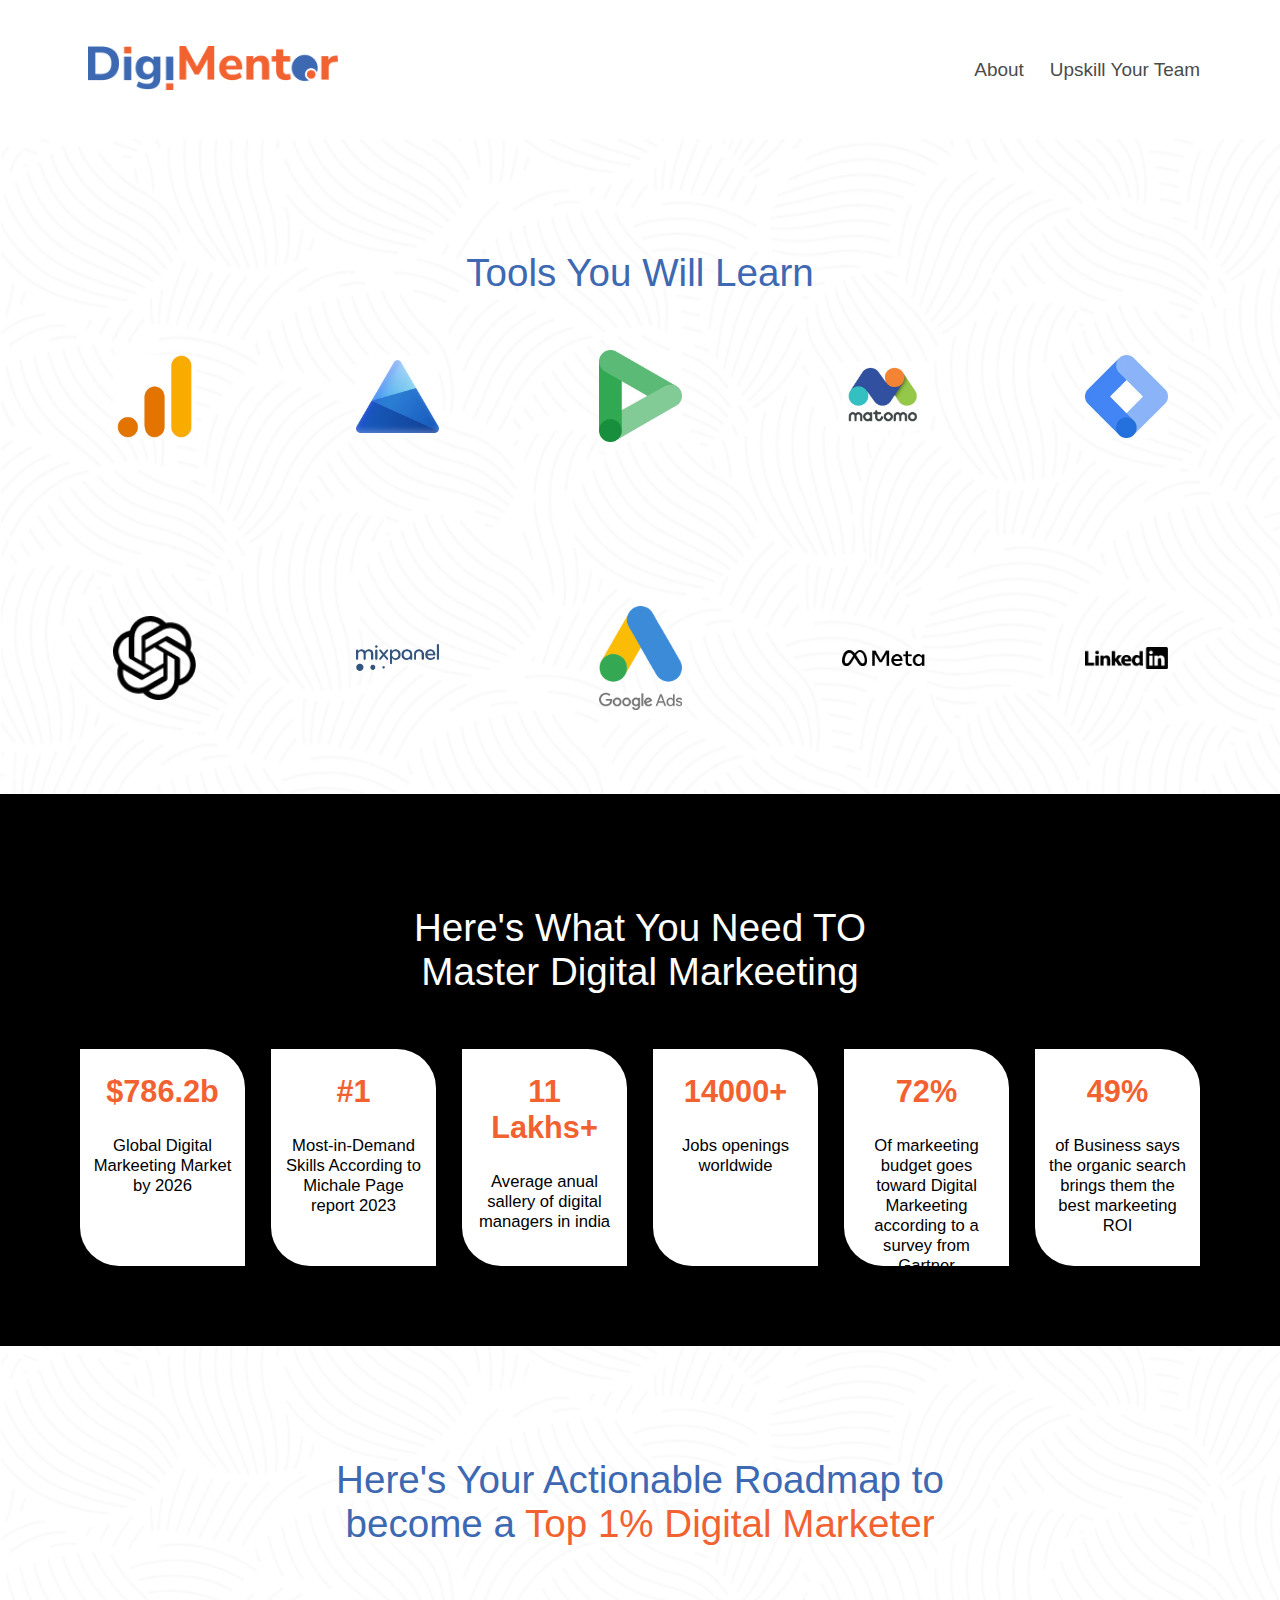
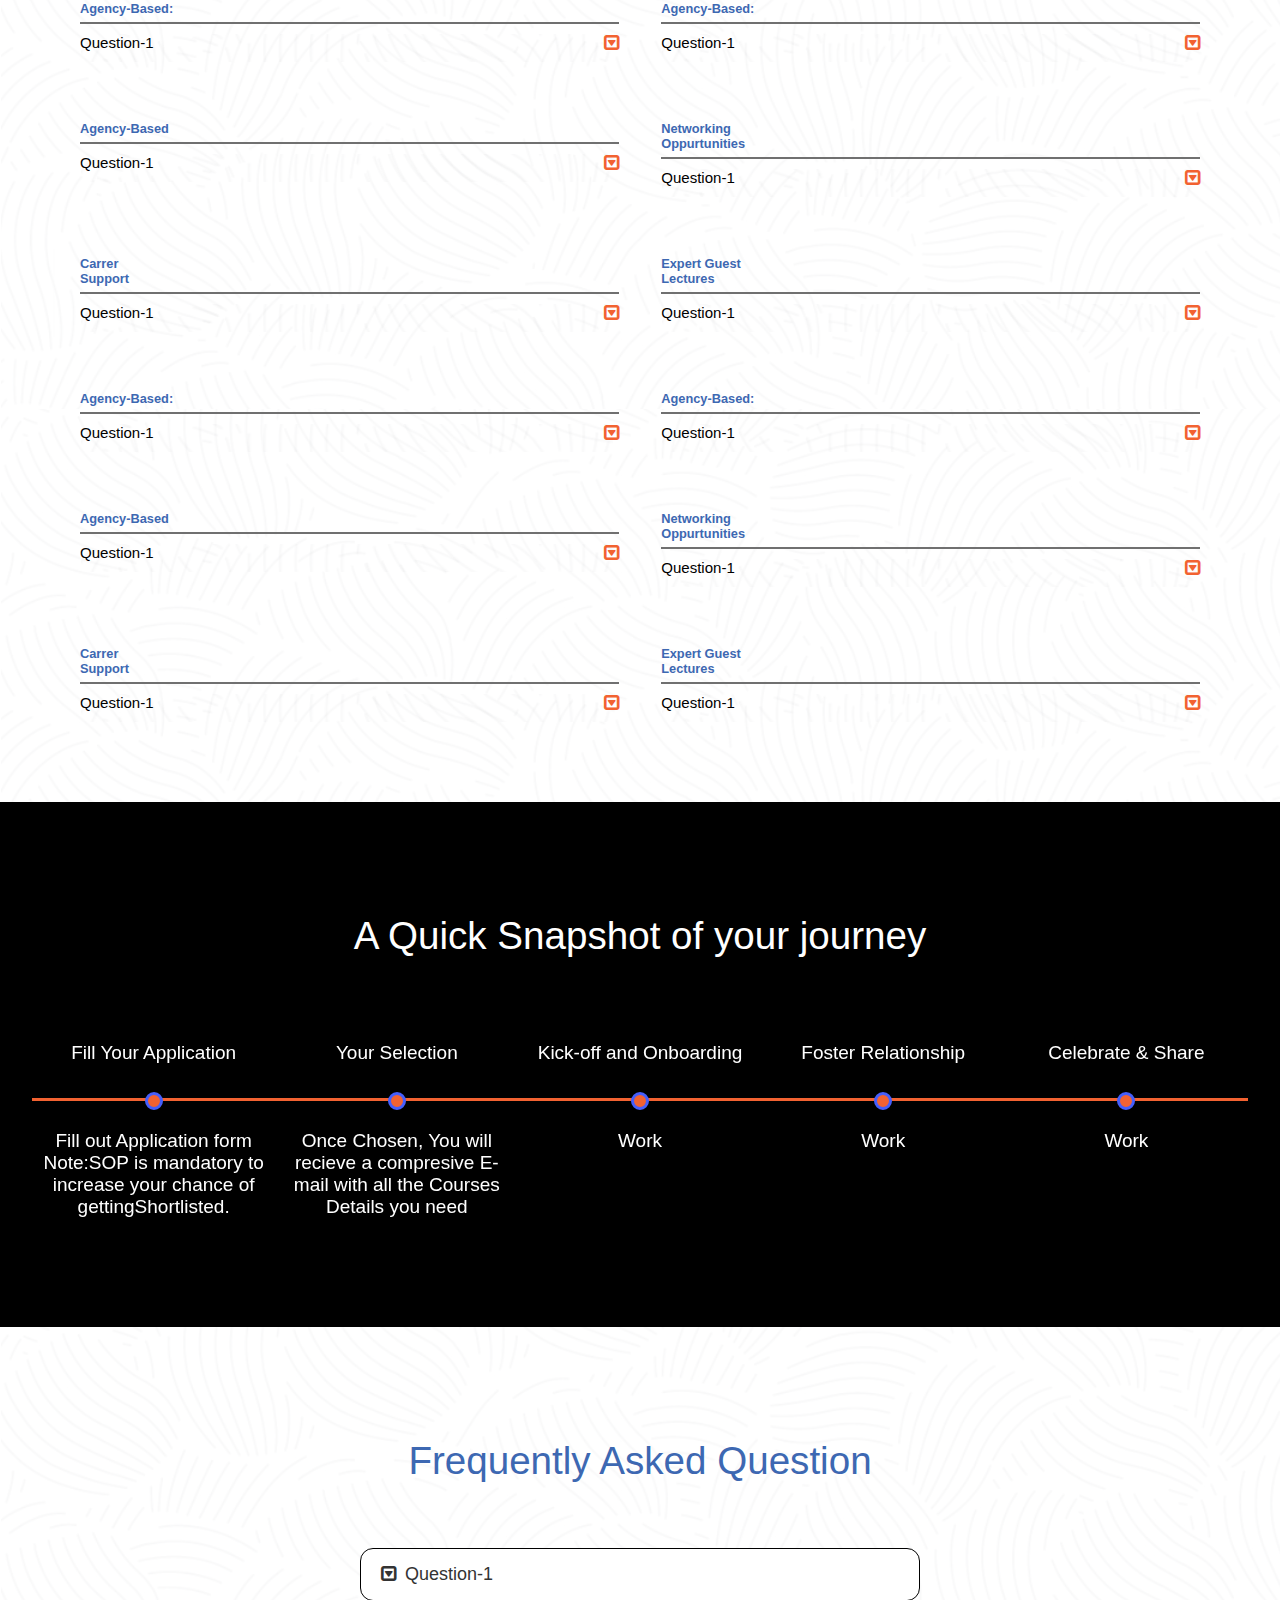
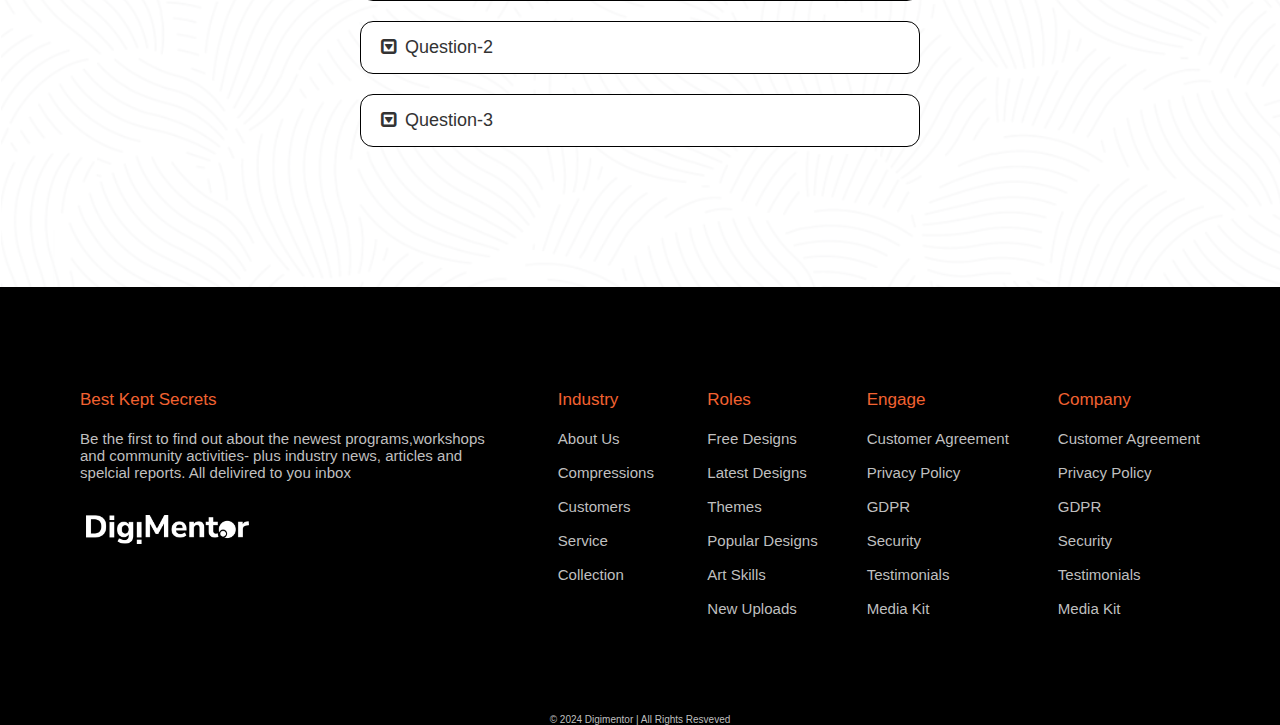
==== pages/digimentorlp2.html @ 3e7ce827 "digimentor lp1 & 2" ====
<!DOCTYPE html>
<html lang="en">

<head>
    <meta charset="UTF-8">
    <meta name="viewport" content="width=device-width, initial-scale=1.0">
    <title>Document</title>
    <link rel="stylesheet" href="digimentorlp2.css">
    <link rel="preconnect" href="https://fonts.googleapis.com">
    <link rel="preconnect" href="https://fonts.gstatic.com" crossorigin>
    <link
        href="https://fonts.googleapis.com/css2?family=Nunito+Sans:ital,opsz,wght@0,6..12,200..1000;1,6..12,200..1000&display=swap"
        rel="stylesheet">
    <link rel="stylesheet" href="https://cdnjs.cloudflare.com/ajax/libs/font-awesome/4.7.0/css/font-awesome.min.css">
    <link rel="stylesheet" href="/hp.css">
    <link rel="stylesheet" href="https://cdn.jsdelivr.net/npm/swiper@11/swiper-bundle.min.css" />
</head>

<body>
    <script src="/custom_element.js"></script>

    <custom-header></custom-header>

    <!-- tools you will learn -->
    <div class="learn_lp2 page-width">
        <h2>Tools You Will Learn</h2>
        <div class="learn_img_brand">
            <div class="learn_logo">
                <img src="/Assets/WhatsApp Image 2024-05-08 at 3.55.09 PM(1).jpeg" alt="">
            </div>
            <div class="learn_logo">
                <img src="/Assets/WhatsApp Image 2024-05-08 at 3.55.09 PM(2).jpeg" alt="">
            </div>
            <div class="learn_logo">
                <img src="/Assets/WhatsApp Image 2024-05-08 at 3.55.09 PM.jpeg" alt="">
            </div>
            <div class="learn_logo">
                <img src="/Assets/WhatsApp Image 2024-05-08 at 3.55.09 PM(3).jpeg" alt="">
            </div>
            <div class="learn_logo">
                <img src="/Assets/WhatsApp Image 2024-05-08 at 3.55.09 PM(4).jpeg" alt="">
            </div>
            <div class="learn_logo">
                <img src="/Assets/1(1).png" alt="">
            </div>
            <div class="learn_logo">
                <img src="/Assets/2(1).png" alt="">
            </div>
            <div class="learn_logo">
                <img src="/Assets/3(1).png" alt="">
            </div>
            <div class="learn_logo">
                <img src="/Assets/4(1).png" alt="">
            </div>
            <div class="learn_logo">
                <img src="/Assets/5(1).png" alt="">
            </div>
        </div>
    </div>

    <!-- Master Digital Marketing -->
    <div class="mdm page-width">
        <h2 class="mdmhead">Here's What You Need TO <br> Master Digital Markeeting</h2>
        <div class="mdd_cards">
            <div class="mdm_card">
                <h2>$786.2b</h2>
                <p>Global Digital Markeeting Market by 2026</p>
            </div>
            <div class="mdm_card">
                <h2>#1</h2>
                <p>Most-in-Demand Skills According to Michale Page report 2023</p>
            </div>
            <div class="mdm_card">
                <h2>11 Lakhs+</h2>
                <p>Average anual sallery of digital managers in india</p>
            </div>
            <div class="mdm_card">
                <h2>14000+</h2>
                <p>Jobs openings worldwide</p>
            </div>
            <div class="mdm_card">
                <h2>72%</h2>
                <p>Of markeeting budget goes toward Digital Markeeting according to a survey from Gartner</p>
            </div>
            <div class="mdm_card">
                <h2>49%</h2>
                <p>of Business says the organic search brings them the best markeeting ROI</p>
            </div>
        </div>
    </div>

    <!-- roadmap -->
    <div class="whydigimentor lp2-roadmap page-width">
        <div class="lp_roadmap_head">
            <h2>Here's Your Actionable Roadmap to <br>become a<span> Top 1% Digital Marketer</span></h2>
        </div>

        <div class="card_why-btn">
            <div class="lp2digimentor_card">

                <div class="card_text">
                    <h2>Agency-Based: </h2>
                    <span class="sec_divide"></span>
                    <div class="lp2-roadmap">
                        <button class="accordion">Question-1</button>
                        <div class="accordion-content">
                            <p>
                                Whether you need a wordpress website, a shopify site, or a custom fullstack application,
                                we got you!
                                No matter what kind of website or application you need, it will be made with clean and
                                maintable
                                code that follows modern development standards. We also have top notch designers that
                                can make
                                unique designs that will make your website look different and unique. Not to mention
                                that we also
                                provide 24/7 website maintenance so that you get all the support you need.
                            </p>
                        </div>
                    </div>
                </div>

                <div class="card_text">
                    <h2>Agency-Based: </h2>
                    <span class="sec_divide"></span>
                    <div class="lp2-roadmap">
                        <button class="accordion">Question-1</button>
                        <div class="accordion-content">
                            <p>
                                Whether you need a wordpress website, a shopify site, or a custom fullstack application,
                                we got you!
                                No matter what kind of website or application you need, it will be made with clean and
                                maintable
                                code that follows modern development standards. We also have top notch designers that
                                can make
                                unique designs that will make your website look different and unique. Not to mention
                                that we also
                                provide 24/7 website maintenance so that you get all the support you need.
                            </p>
                        </div>
                    </div>
                </div>

                <div class="card_text">
                    <h2>Agency-Based </h2>
                    <span class="sec_divide"></span>
                    <div class="lp2-roadmap">
                        <button class="accordion">Question-1</button>
                        <div class="accordion-content">
                            <p>
                                Whether you need a wordpress website, a shopify site, or a custom fullstack application,
                                we got you!
                                No matter what kind of website or application you need, it will be made with clean and
                                maintable
                                code that follows modern development standards. We also have top notch designers that
                                can make
                                unique designs that will make your website look different and unique. Not to mention
                                that we also
                                provide 24/7 website maintenance so that you get all the support you need.
                            </p>
                        </div>
                    </div>
                </div>

                <div class="card_text">
                    <h2><span>Networking <br> Oppurtunities</span></h2>
                    <span class="sec_divide"></span>
                    <div class="lp2-roadmap">
                        <button class="accordion">Question-1</button>
                        <div class="accordion-content">
                            <p>
                                Whether you need a wordpress website, a shopify site, or a custom fullstack application,
                                we got you!
                                No matter what kind of website or application you need, it will be made with clean and
                                maintable
                                code that follows modern development standards. We also have top notch designers that
                                can make
                                unique designs that will make your website look different and unique. Not to mention
                                that we also
                                provide 24/7 website maintenance so that you get all the support you need.
                            </p>
                        </div>
                    </div>
                </div>

                <div class="card_text">
                    <h2><span>Carrer <br> Support</span></h2>
                    <span class="sec_divide"></span>
                    <div class="lp2-roadmap">
                        <button class="accordion">Question-1</button>
                        <div class="accordion-content">
                            <p>
                                Whether you need a wordpress website, a shopify site, or a custom fullstack application,
                                we got you!
                                No matter what kind of website or application you need, it will be made with clean and
                                maintable
                                code that follows modern development standards. We also have top notch designers that
                                can make
                                unique designs that will make your website look different and unique. Not to mention
                                that we also
                                provide 24/7 website maintenance so that you get all the support you need.
                            </p>
                        </div>
                    </div>
                </div>

                <div class="card_text">
                    <h2><span>Expert Guest <br> Lectures</span></h2>
                    <span class="sec_divide"></span>
                    <div class="lp2-roadmap">
                        <button class="accordion">Question-1</button>
                        <div class="accordion-content">
                            <p>
                                Whether you need a wordpress website, a shopify site, or a custom fullstack application,
                                we got you!
                                No matter what kind of website or application you need, it will be made with clean and
                                maintable
                                code that follows modern development standards. We also have top notch designers that
                                can make
                                unique designs that will make your website look different and unique. Not to mention
                                that we also
                                provide 24/7 website maintenance so that you get all the support you need.
                            </p>
                        </div>
                    </div>
                </div>

                <div class="card_text">
                    <h2>Agency-Based: </h2>
                    <span class="sec_divide"></span>
                    <div class="lp2-roadmap">
                        <button class="accordion">Question-1</button>
                        <div class="accordion-content">
                            <p>
                                Whether you need a wordpress website, a shopify site, or a custom fullstack application,
                                we got you!
                                No matter what kind of website or application you need, it will be made with clean and
                                maintable
                                code that follows modern development standards. We also have top notch designers that
                                can make
                                unique designs that will make your website look different and unique. Not to mention
                                that we also
                                provide 24/7 website maintenance so that you get all the support you need.
                            </p>
                        </div>
                    </div>
                </div>

                <div class="card_text">
                    <h2>Agency-Based: </h2>
                    <span class="sec_divide"></span>
                    <div class="lp2-roadmap">
                        <button class="accordion">Question-1</button>
                        <div class="accordion-content">
                            <p>
                                Whether you need a wordpress website, a shopify site, or a custom fullstack application,
                                we got you!
                                No matter what kind of website or application you need, it will be made with clean and
                                maintable
                                code that follows modern development standards. We also have top notch designers that
                                can make
                                unique designs that will make your website look different and unique. Not to mention
                                that we also
                                provide 24/7 website maintenance so that you get all the support you need.
                            </p>
                        </div>
                    </div>
                </div>

                <div class="card_text">
                    <h2>Agency-Based </h2>
                    <span class="sec_divide"></span>
                    <div class="lp2-roadmap">
                        <button class="accordion">Question-1</button>
                        <div class="accordion-content">
                            <p>
                                Whether you need a wordpress website, a shopify site, or a custom fullstack application,
                                we got you!
                                No matter what kind of website or application you need, it will be made with clean and
                                maintable
                                code that follows modern development standards. We also have top notch designers that
                                can make
                                unique designs that will make your website look different and unique. Not to mention
                                that we also
                                provide 24/7 website maintenance so that you get all the support you need.
                            </p>
                        </div>
                    </div>
                </div>

                <div class="card_text">
                    <h2><span>Networking <br> Oppurtunities</span></h2>
                    <span class="sec_divide"></span>
                    <div class="lp2-roadmap">
                        <button class="accordion">Question-1</button>
                        <div class="accordion-content">
                            <p>
                                Whether you need a wordpress website, a shopify site, or a custom fullstack application,
                                we got you!
                                No matter what kind of website or application you need, it will be made with clean and
                                maintable
                                code that follows modern development standards. We also have top notch designers that
                                can make
                                unique designs that will make your website look different and unique. Not to mention
                                that we also
                                provide 24/7 website maintenance so that you get all the support you need.
                            </p>
                        </div>
                    </div>
                </div>

                <div class="card_text">
                    <h2><span>Carrer <br> Support</span></h2>
                    <span class="sec_divide"></span>
                    <div class="lp2-roadmap">
                        <button class="accordion">Question-1</button>
                        <div class="accordion-content">
                            <p>
                                Whether you need a wordpress website, a shopify site, or a custom fullstack application,
                                we got you!
                                No matter what kind of website or application you need, it will be made with clean and
                                maintable
                                code that follows modern development standards. We also have top notch designers that
                                can make
                                unique designs that will make your website look different and unique. Not to mention
                                that we also
                                provide 24/7 website maintenance so that you get all the support you need.
                            </p>
                        </div>
                    </div>
                </div>

                <div class="card_text">
                    <h2><span>Expert Guest <br> Lectures</span></h2>
                    <span class="sec_divide"></span>
                    <div class="lp2-roadmap">
                        <button class="accordion">Question-1</button>
                        <div class="accordion-content">
                            <p>
                                Whether you need a wordpress website, a shopify site, or a custom fullstack application,
                                we got you!
                                No matter what kind of website or application you need, it will be made with clean and
                                maintable
                                code that follows modern development standards. We also have top notch designers that
                                can make
                                unique designs that will make your website look different and unique. Not to mention
                                that we also
                                provide 24/7 website maintenance so that you get all the support you need.
                            </p>
                        </div>
                    </div>
                </div>

            </div>
        </div>
    </div>

    <!-- timeline -->
    <section class="time-line-box ">
        <h2>A Quick Snapshot of your journey</h2>
        <div class="swiper-container text-center">
            <div class="swiper-wrapper">

                <div class="swiper-slidet">
                    <div class="timestamp"><span class="date">Fill Your Application</span></div>
                    <div class="status"><span>Fill out Application form Note:SOP is mandatory to increase your chance of
                            gettingShortlisted.</span></div>
                </div>
                <div class="swiper-slidet">
                    <div class="timestamp"><span class="date">Your Selection</span></div>
                    <div class="status"><span>Once Chosen, You will recieve a compresive E-mail with all the Courses
                            Details you need</span></div>
                </div>
                <div class="swiper-slidet">
                    <div class="timestamp"><span class="date">Kick-off and Onboarding</span></div>
                    <div class="status"><span>Work</span></div>
                </div>

                <div class="swiper-slidet">
                    <div class="timestamp"><span class="date">Foster Relationship</span></div>
                    <div class="status"><span>Work</span></div>
                </div>

                <div class="swiper-slidet">
                    <div class="timestamp"><span class="date">Celebrate & Share</span></div>
                    <div class="status"><span>Work</span></div>
                </div>

            </div>
        </div>
    </section>

    <!-- faq section -->
    <div class="heading_and_accordian faq_heading_and_accordian page-width">
        <h2 class="frquntl_askd_qustn">Frequently Asked Question</h2>
        <div class="queanscontainer faq">

            <button class="accordion">Question-1</button>
            <div class="accordion-content">
                <p>
                    Whether you need a wordpress website, a shopify site, or a custom fullstack application, we got you!
                    No matter what kind of website or application you need, it will be made with clean and maintable
                    code that follows modern development standards. We also have top notch designers that can make
                    unique designs that will make your website look different and unique. Not to mention that we also
                    provide 24/7 website maintenance so that you get all the support you need.
                </p>
            </div>

            <button class="accordion">Question-2</button>
            <div class="accordion-content">
                <p>
                    Whether you need a wordpress website, a shopify site, or a custom fullstack application, we got you!
                    No matter what kind of website or application you need, it will be made with clean and maintable
                    code that follows modern development standards. We also have top notch designers that can make
                    unique designs that will make your website look different and unique. Not to mention that we also
                    provide 24/7 website maintenance so that you get all the support you need.
                </p>
            </div>

            <button class="accordion">Question-3</button>
            <div class="accordion-content">
                <p>
                    Whether you need a wordpress website, a shopify site, or a custom fullstack application, we got you!
                    No matter what kind of website or application you need, it will be made with clean and maintable
                    code that follows modern development standards. We also have top notch designers that can make
                    unique designs that will make your website look different and unique. Not to mention that we also
                    provide 24/7 website maintenance so that you get all the support you need.
                </p>
            </div>

        </div>
    </div>

    <custom-section></custom-section>


    <script src="https://cdn.jsdelivr.net/npm/swiper@11/swiper-bundle.min.js"></script>

    <script>
        const accordionBtns = document.querySelectorAll(".accordion");

        accordionBtns.forEach((accordion) => {
            accordion.onclick = function () {
                this.classList.toggle("is-open");

                let content = this.nextElementSibling;
                console.log(content);

                if (content.style.maxHeight) {
                    //this is if the accordion is open
                    content.style.maxHeight = null;
                } else {
                    //if the accordion is currently closed
                    content.style.maxHeight = content.scrollHeight + "px";
                    console.log(content.style.maxHeight);
                }
            };
        });

    </script>

    
<script>
    window.onscroll = function () { myFunction() };

var header = document.getElementById("myHeader");
var sticky = header.offsetTop;

function myFunction() {
    if (window.pageYOffset > sticky) {
        header.classList.add("sticky");
    } else {
        header.classList.remove("sticky");
    }
}
</script>

</body>

</html>
---- pages/digimentorlp2.css ----
body {
    font-family: 'Nunito', sans-serif;
    margin: 0;
}

.faq_heading_and_accordian, .learn_lp2, .lp2-roadmap {
    background-image: url('/Assets/pattern.png')
  }

/* timeline */

.time-line-box {
    width: 100%;
    background-color: #000;
    padding: 80px 0;
    color: #fff;
}

.time-line-box .timeline {
    list-style-type: none;
    display: flex;
    padding: 0;
    text-align: center;
}

.time-line-box h2 {
    text-align: center;
}

.time-line-box .timestamp {
    margin: auto;
    margin-bottom: 5px;
    padding: 0px 4px;
    display: flex;
    flex-direction: column;
    align-items: center;
}

.time-line-box .status {
    padding: 0px 10px;
    display: flex;
    justify-content: center;
    border-top: 3px solid #F26231;
    position: relative;
    transition: all 200ms ease-in;
}

.time-line-box .status span {
    padding: 29px 0;
}

.time-line-box .status span:before {
    content: '';
    width: 12px;
    height: 12px;
    background-color: #F26231;
    border-radius: 12px;
    border: 3px solid #455EFC;
    position: absolute;
    left: 50%;
    top: 0%;
    -webkit-transform: translate(-50%, -50%);
    -ms-transform: translate(-50%, -50%);
    transform: translate(-50%, -50%);
    transition: all 200ms ease-in;
}

.swiper-container {
    width: 95%;
    margin: auto;
    overflow-y: auto;
}

.swiper-wrapper {
    display: inline-flex;
    flex-direction: row;
    overflow-y: auto;
    justify-content: center;
}

.swiper-container::-webkit-scrollbar-track {
    background: #a8a8a8b6;
}

.swiper-container::-webkit-scrollbar {
    height: 2px;
}

.timestamp span {
    padding: 29px 0;
}

.swiper-container::-webkit-scrollbar-thumb {
    background: #4F4F4F !important;
}

.swiper-slidet {
    text-align: center;
    font-size: 19px;
    width: 19vw;
    height: 100%;
    position: relative;
    color: #FFFFFF;
}

.page-width {
    padding: 80px 80px;
}

/* font size */

.mdm .mdmhead,
.frquntl_askd_qustn,
.lp_roadmap_head h2,
.time-line-box h2, .learn_lp2 h2 {
    font-size: 3.015vw;
    font-weight: 400;
    margin-bottom: 4.3vw;
}

.frquntl_askd_qustn {
    color: #3D68B2;
}

/* roadmap Faq */

.lp2-roadmap .card_text {}

.lp_roadmap_head h2 {
    margin-bottom: 0;
    text-align: center;
    color: #3D68B2;
}

.lp_roadmap_head span {
    color: #F26231;
}

button {
    background: transparent;
    border: none;
    padding: 0px;
    margin: 10px 0;
    width: 100%;
    display: flex;
    justify-content: space-between;
    font-size: 1.176vw;
    color: #000;
}

.more_question {
    margin-top: 13px;
}

.bulletslp1 {
    font-size: 1.176vw;
    display: flex;
    align-items: center;
    gap: 13px;
    color: #fff;
    line-height: unset;
    word-spacing: 3px;
}

.bulltesarrow {
    background: #000
}

.mainheading {
    color: white;
}

.pd_para {
    color: #fff;
    margin-top: 13px;
    word-spacing: 3px;
}

.button-6 {
    align-items: center;
    background-color: #FFFFFF;
    border: 1px solid rgba(0, 0, 0, 0.1);
    border-radius: .25rem;
    box-shadow: rgba(0, 0, 0, 0.02) 0 1px 3px 0;
    box-sizing: border-box;
    color: rgba(0, 0, 0, 0.85);
    cursor: pointer;
    display: inline-flex;
    font-family: system-ui, -apple-system, system-ui, "Helvetica Neue", Helvetica, Arial, sans-serif;
    font-size: 16px;
    font-weight: 600;
    justify-content: center;
    line-height: 1.25;
    margin: 0;
    min-height: 3rem;
    padding: calc(.875rem - 1px) calc(1.5rem - 1px);
    position: relative;
    text-decoration: none;
    transition: all 250ms;
    user-select: none;
    -webkit-user-select: none;
    touch-action: manipulation;
    vertical-align: baseline;
    width: auto;
}

.button-6:hover,
.button-6:focus {
    border-color: rgba(0, 0, 0, 0.15);
    box-shadow: rgba(0, 0, 0, 0.1) 0 4px 12px;
    background: #000;
    color: #fff;
}

.heading_and_accordian {
    display: flex;
    flex-direction: column;
    align-items: center;
}

.ha-left h2 {
    font-size: 18px;
    color: #000;
}

.ha-left {
    width: 50%;
    display: flex;
    flex-direction: column;
    justify-content: center;
    align-items: center;
}

.button-6:hover {
    transform: translateY(-1px);
}

.button-6:active {
    background-color: #F0F0F1;
    border-color: rgba(0, 0, 0, 0.15);
    box-shadow: rgba(0, 0, 0, 0.06) 0 2px 4px;
    color: rgba(0, 0, 0, 0.65);
    transform: translateY(0);
}

.queanscontainer {
    width: 50%;
    max-width: 600px;
    margin: 50px 0;
    margin-top: 0;
}

.faq button.accordion {
    width: 100%;
    background-color: #ffffff;
    border: 1px solid black;
    border-radius: 13px;
    outline: none;
    text-align: left;
    padding: 15px 20px;
    font-size: 18px;
    color: #333;
    cursor: pointer;
    transition: background-color 0.2s linear;
    display: flex;
    flex-direction: row-reverse;
    justify-content: flex-end;
    gap: 9px;
    align-items: baseline;
}

button.accordion:after {
    font-family: FontAwesome;
    content: "\f150";
    font-family: "fontawesome";
    font-size: 18px;
    float: right;
}

button.accordion.is-open:after {
    content: "\f151";
}

button.accordion:hover,
button.accordion.is-open {
    border-color: rgba(0, 0, 0, 0.15);
    box-shadow: rgba(0, 0, 0, 0.1) 0 4px 12px;
    background: #000;
    color: #fff;
}

.accordion-content {
    background-color: white;
    border-left: 1px solid whitesmoke;
    border-right: 1px solid whitesmoke;
    padding: 0 20px;
    max-height: 0;
    overflow: hidden;
    transition: max-height 0.2s ease-in-out;
}

/* roadmap */

.lp2digimentor_card {
    display: grid;
    grid-template-columns: repeat(2, 1fr);
    column-gap: 3.316vw;
    row-gap: 4.6vw;
    margin: 4.3vw 0px;
    margin-bottom: 0;
}

.lp2digimentor_card .card_text h2 {
    margin: 0 0 6px 0;
    padding: 0;
    color: #3D68B2;
    ;
    font-size: 1vw;
}

.lp2digimentor_card button.accordion:hover,
button.accordion.is-open {
    border-color: unset;
    box-shadow: unset;
    background: transparent;
    color: #000;
}

.lp2digimentor_card button {
    color: #000;
}

.lp2digimentor_card button.accordion::after {
    color: #F26231;
}

/* mdm */

.mdm {
    text-align: center;
    background: #000;
}

.mdm h2 {
    color: #fff;
}

.mdd_cards {
    display: flex;
    justify-content: center;
    align-items: center;
    gap: 26px;
}

.mdm_card {
    background: #fff;
    border-top-right-radius: 39px;
    border-bottom-left-radius: 39px;
    width: 31.61vw;
    height: 17vw;
    padding: 0 10px;
}

.mdm_card p {
    font-size: 1.3vw;
    margin: 0;
}

.mdm_card h2 {
    font-size: 2.4vw;
}

.mdd_cards h2 {
    color: #F26231
}

/* tools you will learn */

.learn_logo img{
    width: 100%;
    height: auto;
}

.learn_logo{
    width: 83px;
}

.learn_img_brand{
    display: flex;
  flex-wrap: wrap;
  gap: 160px;
  justify-content: center;
  align-items: center;
}

.learn_lp2 h2{
    text-align: center;
    color: #3D68B2;
}

@media(max-width:768px) {
    .queanscontainer {
        width: 100%;
        margin: 0;
    }

    .mdm .mdmhead,
    .frquntl_askd_qustn,
    .lp_roadmap_head h2,
    .time-line-box h2, .learn_lp2 h2{
        font-size: 19px;
        margin-bottom: 43px;    
    }

    .learn_logo {
        width: 43px;
      }
      .learn_img_brand{
        gap: 23px;
      }    

      /* Roadmap */

      .accordion-content{
        padding: 0;
      }

      .accordion-content p{
        width: 100%;
        margin: 0;
      }

      .lp2digimentor_card{
        margin: 0;
      }

      .flip-card-front p, .card_text h2, .explore_card h2 {
        font-size: 16px;
      }

      .lp2digimentor_card .card_text h2,.lp2digimentor_card button {
        font-size: 13px;
      }
      
      /* Master Digital Marketing */

      .mdd_cards{
        flex-wrap: wrap;
      }

      .mdm_card{
        width: 159px;
        height: 132px;
      }

      .mdm_card h2 {
        font-size: 23px;
      }         

      .mdm_card p{
        font-size: 13px;
      }

      /* timeline */

      .swiper-slidet{
        font-size: 6px;
      }

      .time-line-box .status span::before {
        content: '';
        width: 6px;
        height: 6px;
        background-color: #F26231;
        border-radius: 12px;
        border: 2px solid #455EFC;
        position: absolute;
        left: 50%;
        top: -2%;
        -webkit-transform: translate(-50%, -50%);
        -ms-transform: translate(-50%, -50%);
        transform: translate(-50%, -50%);
        transition: all 200ms ease-in;
      }
      
      .time-line-box .status span, .timestamp span{
        padding: 23px 0;
      }

      .time-line-box .timestamp{
        padding: 0;
        margin: 0;
      }
}
---- hp.css ----
body {
    font-family: 'Nunito', sans-serif;
    margin: 0;
}

.page-width {
    padding: 80px 80px;
}

@media (min-width:1600px) {
    .digioptions a {
        font-size: 1.25vw;
    }
}

.explore_card {
    -webkit-animation: shimmy 3s ease-in-out infinite;
    overflow: hidden;
}

#light {
    position: relative;
    top: 150px;
    width: 100%;
}

.grey_line1 {
    height: 100vh;
    left: 10%;
    position: absolute;
    width: 2px;
    background: #101010;
    display: block;
    z-index: 9;
}

.grey_line2 {
    height: 100vh;
    left: 25%;
    position: absolute;
    width: 2px;
    background: #101010;
    display: block;
    z-index: 9;
}

.grey_line3 {
    height: 100vh;
    left: 40%;
    position: absolute;
    width: 2px;
    background: #101010;
    display: block;
    z-index: 9;
}

.grey_line4 {
    height: 100vh;
    left: 75%;
    position: absolute;
    width: 2px;
    background: #101010;
    display: block;
    z-index: 9;
}

.grey_line5 {
    height: 100vh;
    left: 90%;
    position: absolute;
    width: 2px;
    background: #101010;
    display: block;
    z-index: 9;
}

.grey_line6 {
    height: 100vh;
    left: 59%;
    position: absolute;
    width: 2px;
    background: #101010;
    display: block;
    z-index: 9;
}

#lineh1 {
    position: fixed;
    top: 0;
    left: 10%;
    width: 2px;
    height: 9vh;
    background: #f2623180;
    animation: lineH 6s 1s infinite linear;
    z-index: 9;
}

#lineh2 {
    position: fixed;
    top: 0;
    left: 36%;
    width: 2px;
    height: 9vh;
    background: #f2623180;
    animation: lineH 6s 2s infinite linear;
    z-index: 9;
}

/* #lineh3 {
    position: fixed;
    top: 0; 
    left: 40%;
    width: 2px; 
    height: 10vh;
    background: #F26231;
    animation: lineH 6s 3s infinite linear;
    z-index: 9;
} */

#lineh4 {
    position: fixed;
    top: 0;
    left: 60%;
    width: 2px;
    height: 9vh;
    background: #f2623180;
    animation: lineH 6s 3s infinite linear;
    z-index: 9;
}

#lineh5 {
    position: fixed;
    top: 0;
    left: 89%;
    width: 2px;
    height: 9vh;
    background: #f2623180;
    animation: lineH 6s 4s infinite linear;
    z-index: 9;
}

/* #lineh6 {
    position: fixed;
    top: 0; 
    left: 59%;
    width: 2px; 
    height: 10vh;
    background: #F26231;
    animation: lineH 6s 2s infinite linear;
    z-index: 9;
} */

.hear_txt {
    font-size: 3.015vw;
}

@keyframes lineH {
    0% {
        top: 0;
    }

    100% {
        top: calc(100vh - 10px);
    }
}




@-webkit-keyframes shimmy {

    0%,
    100% {
        transform: rotateY(0deg) skewX(0deg);
    }

    50% {
        transform: rotateY(36deg) skewX(9deg);
    }
}

.shine {
    width: 835px;
    height: 68px;
    margin-left: -133px;
    transform: rotate(30deg);
    background: -webkit-linear-gradient(top, transparent, rgba(200, 200, 200, 0.1), transparent);
    position: absolute;
    -webkit-animation: shine 3s ease-in-out infinite;
}

@-webkit-keyframes shine {

    0%,
    100% {
        margin-top: -300px;
    }

    50% {
        margin-top: 500px;
    }
}


/* head-css */

.digimenu {
    display: flex;
    justify-content: space-between;
    padding: 40px 80px 40px 80px;
    align-items: center;
}

.sticky {
    position: fixed;
    top: 0;
    width: -webkit-fill-available;
    width: -moz-available;
    background: #fff;
    z-index: 9;
    align-items: center;
    padding-bottom: 40px;
}

.mob_optns {
    display: none;
}

.digioptions {
    display: flex;
    gap: 26px;
}

.digioptions a {
    text-decoration: none;
    color: #4b4b4b;
    font-size: 1.48vw;
    height: max-content;
}

.sitelogo img {
    width: 100%;
    height: auto;
}

/* foot-css */

.footer {
    background: #10182F;
    background: #000;
}

.footer .footer-row {
    display: flex;
    flex-wrap: wrap;
    justify-content: space-between;
    padding: 80px;
    background: #000;
}

.footer-row .footer-col h4 {
    padding: 0 40px;
    font-size: 1.333vw;
    font-weight: 400;
    color: #F26231;
    margin-bottom: 0;

}

.footer_col_frsthdng {
    padding: 0 !important;
}

.footer-col .links {
    margin-top: 20px;
}

.footer-col .links li {
    list-style: none;
    margin-bottom: 16px;
}

.footer-col .links li a {
    text-decoration: none;
    color: #bfbfbf;
    font-size: 1.176vw;
}

.year p {
    font-size: 10px;
    margin: 0;
    color: #bfbfbf;
    text-align: center;
}

.footer-col .links li a:hover {
    color: #fff;
}

.footer-col p {
    margin: 20px 0 30px 0;
    color: #bfbfbf;
    font-size: 1.176vw;
    /* max-width: 300px; */
}

.footer-col form {
    display: flex;
    gap: 5px;
}

.footer-col input {
    height: 40px;
    border-radius: 6px;
    background: none;
    width: 100%;
    outline: none;
    border: 1px solid #7489C6;
    caret-color: #fff;
    color: #fff;
    padding-left: 10px;
}

.footer-col input::placeholder {
    color: #ccc;
}

.para_and_ttl p {
    width: 33.5vw;
}

/* 
.para_and_ttl {
    display: flex;
    flex-direction: column;
    justify-content: center;
    align-items: center;
    width: 100%;
} */

.footer-col form button {
    background: #fff;
    outline: none;
    border: none;
    padding: 10px 15px;
    border-radius: 6px;
    cursor: pointer;
    font-weight: 500;
    transition: 0.2s ease;
}

.footer-col form button:hover {
    background: #cecccc;
}

.footer-col .icons {
    display: flex;
    margin-top: 30px;
    gap: 30px;
    cursor: pointer;
}

.footer-col .icons i {
    color: #afb6c7;
}

.footer-col .icons i:hover {
    color: #fff;
}

/* banner */

.sec-style .swiper-slide {
    background: transparent;
}

.swiper-slide {
    text-align: center;
    font-size: 18px;
    background: #fff;
    display: flex;
    justify-content: center;
    align-items: center;
}

.swiper-slide img {
    display: block;
    width: 100%;
    height: 100%;
    object-fit: cover;
}

.swipe_btn {
    display: flex;
    align-items: center;
}

.bgcollght {
    background-color: #3D68B2;
}

.bgcolorng {
    margin-left: 39px;
    background-color: #F26231;
}

.bannre_txt-btn {
    box-shadow: inset 0px 3px 3px #707070, 0px 3px 6px #707070;
    height: auto;
    width: auto;
    padding: 13px 19px;
    font-weight: 600;
    color: #fff;
    border: white solid 3px;
    border-radius: 50px;
    text-align: center;
    display: flex;
    justify-content: center;
    align-items: center;
    font-size: 1.103vw;
}

.slide_style {
    display: flex;
}

.swipe_left_head {
    width: 46%;
}

.swipe_right_head {
    width: 40%;
}

.head_pd p {
    color: #3d4e81;
    font-size: 5.515vw;
}

.head_pd span {
    color: #F26231;
    font-size: 5.51vw;
    font-weight: 600;
}

.head_pd {
    text-align: left;
    margin-bottom: 26px;
}

.swipe_left_head {
    padding-left: 106px;
    display: flex;
    justify-content: right;
    flex-direction: column;
}

.head_pd p {
    margin: 0
}

.pd_para {
    font-size: 16px;
    color: #4b4b4b;
    font-size: 20px;
    color: #4b4b4b;
    margin: 35px 0;
    line-height: 29px;
    word-spacing: 3px;
}

.pd_bold {
    display: flex;
    flex-direction: column;
    gap: 6px;
}

/* flip card */

.front_card {
    background-color: transparent;
    width: 18.105vw;
    height: auto;
    border: 3px solid #3d4e81;
    border-radius: 6px;
}

.flip-card-inner {
    position: relative;
    width: auto;
    height: auto;
    text-align: left;
    padding: 0 23px;
}

.flip-card-front {
    color: black;
}

.flip-card-front p {
    color: #F26231;
    font-size: 1.765vw;
}

.flip-card-back {
    color: white;
    justify-content: center;
    display: flex;
    padding-top: 23px;
    align-items: center;
}

.flip-card-back {
    font-size: 1.471vw;
}

.card_box {
    display: flex;
    gap: 56px;
    margin: 4.379vw 0;
}

.secard_head {
    display: flex;
    justify-content: center;
    flex-direction: column;
    align-items: center;
    gap: 0.842vw;
}

.secard_head h2,
.secard_head h3 {
    color: #fff;
    margin: 0;
}

.secard_head h3 {
    font-size: 1.471vw;
    font-weight: 300;
}

.secard_head h2 {
    font-size: 3.015vw;
    font-weight: 400;
}

.crdsec_btn {
    display: flex;
    flex-direction: column;
    align-items: center;
    background: black;
}

.btnstyle {
    box-shadow: inset 0px 1px 3px #707070;
    height: auto;
    text-align: center;
    width: auto;
    padding: 13px 19px;
    color: #fff;
    background-color: #F26231;
    border: white solid 3px;
    border-radius: 50px;
    display: flex;
    justify-content: center;
    align-items: center;
    font-size: 1.103vw;
}

/* digimentor */

.digimentor_card {
    grid-template-columns: 1fr 1fr 1fr;
    display: grid;
    column-gap: 3.316vw;
    row-gap: 4.6vw;
    margin: 4.3vw 0px;
}

.digimentor_head {
    display: flex;
    flex-direction: column;
    text-align: center;
    gap: 1.842vw;
}

.digimentor_head h2,
.digimentor_head h3 {
    margin: 0;

}

.digimentor_head h2 {
    font-size: 3.015vw;
    color: #3D68B2;
    font-weight: 400;
}

.digimentor_head h3 {
    color: #4B4B4B;
    font-size: 1.471vw;
    font-weight: 400;
}

.sec_divide {
    background: #707070;
    width: 100%;
    display: block;
    height: 2px;
}

.card_text h2 {
    margin: 0 0 1px 0;
    padding: 0px 23px 3px 23px;
    color: #F26231;
    font-size: 1.765vw;
}

.card_text p {
    padding: 0px 23px;
    color: #4B4B4B;
    font-size: 1.176vw;
    line-height: unset;
    word-spacing: 3px;
}

.greenlogo {
    width: auto;
    transform-style: preserve-3d;
    animation: flipCard 3s infinite linear;
}

@keyframes flipCard {
    0% {
        transform: rotateY(0deg);
    }

    50% {
        transform: rotateY(180deg);
    }

    100% {
        transform: rotateY(360deg);
    }
}


.googleiconlogo {
    animation: bounce 2s infinite;
}

@keyframes bounce {

    0%,
    20%,
    50%,
    80%,
    100% {
        transform: translateY(0);
    }

    40% {
        transform: translateY(-30px);
    }

    60% {
        transform: translateY(-15px);
    }
}

.greenicon {
    display: flex;
    align-items: center;
}


.medaltxt,
.googleicontxt {
    color: #fff;
    margin-left: 13px;
}

.medaltxt p,
.medaltxt h3 {
    margin: 0;
}

.medaltxt h3,
.googleicontxt h3 {
    font-size: 20px;
}

.googleicontxt h3,
.googleicontxt p {
    margin-top: 9px;
    margin: 0;
}

.googleicontxt p {
    font-size: 2.206vw;
    color: #cfcb13;
    margin-top: 9px;
    font-weight: 600
}

.prcnt_card_star .icontxt {
    display: flex;
    justify-content: center;
    align-items: center;
    gap: 133px;
}

.medaltxt p {
    font-size: 2.206vw;
    color: #80cf80;
    margin-top: 9px;
    font-weight: 600;
}

.prcnt_card_star {
    display: flex;
    justify-content: center;
    align-items: center;
    flex-direction: column;
}

.prcnt_card_star span {
    background: #707070;
    width: 83%;
    height: 1px;
    margin: 63px;
}


.googleicon {
    display: flex;
    align-items: center;
}

.txtbtndc {
    box-shadow: inset 0px 3px 3px #707070, 0px 3px 6px #707070;
    height: auto;
    width: auto;
    padding: 13px 19px;
    color: #fff;
    background-color: #3D68B2;
    border: white solid 3px;
    border-radius: 50px;
    text-align: center;
    display: flex;
    justify-content: center;
    align-items: center;
    font-size: 1.103vw;
    gap: 13px;
}

.btnstyle,
.txtbtndc,
.confused_lnk,
.bannre_txt-btn,
.videotxt_btn {
    gap: 13px;
    text-transform: uppercase;
}

.card_why-btn {
    display: flex;
    flex-direction: column;
    align-items: center;
}

/* explore programe */

.percent_head p {
    margin: 0;
    color: #000;
}

.prcnt_card {
    box-shadow: 6px 6px 1px #3d68b2;
    border-radius: 3px;
    padding: 29px 29px;
    background-color: #fff;
}

.explore_program {
    background-color: #000;
}

.exlore_card_box {
    display: flex;
    justify-content: center;
    gap: 2.158vw;
    padding: 0 0 4.579vw 0;
}

.percent_heading {
    font-size: 1.765vw;
    color: #3d68b2;
    font-weight: 600;
}

.crd_prcnt_para p {
    font-size: 1.176vw;
}

.percent_head p {
    color: #F26231;
    font-weight: bold;
    font-size: 5vw;
}

/* .crd_prcnt_para {
    line-height: 19px;
} */

.subtxt_prcnt {
    display: flex;
    flex-direction: column;
    gap: 9px;
}

.explore_card {
    color: #fff;
    background: #3d68b2;
    gap: 19px;
    display: flex;
    padding: 1.152vw;
    border-radius: 9px;
    position: relative;
}

.explore_card span {
    margin-top: 13.939vw;
    font-size: 1.471vw;
}

.explore_card h2 {
    text-align: left;
    font-size: 3.015vw;
    margin: 0;
}

.crd_img {
    margin-bottom: 13px;
    width: 103px;
    height: auto;
}

.program_subsection-head {
    color: #fff;
    font-size: 3.015vw;
    font-weight: 400;
    text-align: center;
    margin: 2.97vw;
}

.program_subsection {
    text-align: center;
}

.program_card {
    display: flex;
    justify-content: center;
    gap: 60px;
}

/* corporate */

.confused {
    display: flex;
    background: #F26231;
    align-items: center;
    justify-content: center;
    gap: 116px;
}

.hdng_span {
    display: flex;
    color: #fff;
    padding: 3.636vw 0px;
    align-items: center;
}

.hdng_span span {
    background: #fff;
    height: 39px;
    width: 3px;
    margin: 0 23px;
}

.hdng_span h2,
.hdng_span p {
    margin: 0;
}

.hdng_span h2 {
    font-size: 41px;
}

.hdng_span p {
    font-size: 2.206vw;
}

.confused_lnk {
    box-shadow: inset 0px 3px 3px #707070, 0px 3px 6px #707070;
    height: auto;
    width: auto;
    padding: 13px 19px;
    color: #fff;
    background-color: #3D68B2;
    border: white solid 3px;
    border-radius: 50px;
    display: flex;
    justify-content: center;
    align-items: center;
    text-align: center;
    font-size: 1.103vw;
    text-decoration: none;
}

.temp-col {
    grid-template-columns: repeat(7, 1fr) !important;
}

.logo {
    text-align: center;
    padding: 80px 80px;
}

.logo_box {
    display: grid;
    grid-template-columns: repeat(8, 1fr);
    place-items: center;
    margin: 23px 0px;
}

.hdng_span h2 {
    font-size: 2.1vw;
    font-weight: 400;
}

.logo h2 {
    font-size: 3.015vw;
    font-weight: 400;
    color: #3d68b2;
    padding-bottom: 53px;
    margin: 0;
}

.scnd_sld_mrgn {
    margin: 43px 0;
}

.greenlogo img,
.googleicon img {
    width: 100%;
    height: auto;
}


/* hear it */

.videotxt {
    background: #101010;
}

.opensrc {
    width: 19.853vw;
    display: flex;
    flex-direction: column;
}

.opensrc video {
    width: 100%;
    height: auto;
}

.videotxt .sec-style {
    display: flex;
    justify-content: space-between;
    height: auto;
    margin: 3.3vw 0;
}

.videotxt_btn {
    box-shadow: inset 0px 1px 3px #707070;
    height: auto;
    text-align: center;
    place-self: center;
    width: max-content;
    padding: 13px 19px;
    color: #fff;
    background-color: #F26231;
    border: white solid 3px;
    border-radius: 50px;
    display: flex;
    justify-content: center;
    align-items: center;
    font-size: 1.103vw;
}

.videotxt {
    display: flex;
    flex-direction: column;
}

.videotxt a {
    display: flex;
    justify-content: center;
    text-decoration: none;
}

.hearpara p {
    background-color: #fff;
    border-radius: 16px;
}

.hearpara {
    background-color: #fff;
    border-radius: 16px;
    padding: 23px;
    display: flex;
    line-height: 39px;
    letter-spacing: 1px;
    word-spacing: 3px;
}

.hear_txt h2 {
    font-size: 3.015vw;
    color: #fff;
    text-align: center;
    margin: 0;
    font-weight: 400;
}

.hearpara p,
.student span {
    font-size: 1.471vw;
    display: flex;
    flex-direction: column;
    justify-content: center;
    align-items: center;
}

.student span {
    font-size: 1.103vw;
}

.student {
    background: #3D68B2;
    margin: 0 18px;
    border-radius: 16px;
    padding: 13px;
    color: #fff;
}

.hearpara {
    height: 30.882vw;
    line-height: 23px;
    padding: 0 23px;
}

@media(max-width:768px) {

    .slide_style {
        flex-direction: column-reverse;
        padding-bottom: 33px;
    }

    .swipe_left_head {
        width: 100%;
        padding: 0;
    }

    .head_pd {
        padding: 0 33px 0 33px;
        margin-bottom: 0;
    }

    .mob_optns {
        display: block;
        height: fit-content;
    }

    .digimenu {
        flex-direction: row-reverse;
    }

    .digioptions {
        height: fit-content;
    }

    .page-width {
        padding: 33px;
    }

    .sticky {
        padding: 19px 33px;
    }

    .bannre_txt-btn {
        font-size: 13px;
        padding: 9px;
        gap: 0px;
    }

    .confused {
        gap: 33px;
        flex-direction: column;
        padding: 30px 0px;
    }

    .card_box {
        flex-direction: column;
        align-items: center;
        gap: 33px;
        margin: 33px 0px;
    }

    .front_card {
        width: 100%;
    }

    .flip-card-front p {
        font-size: 19px;
    }

    .hdng_span p {
        font-size: 13px;
    }

    .confused_lnk {
        font-size: 13px;
        padding: 9px;
    }

    .confused_lnk div {
        display: flex;
        gap: 13px;
    }

    .hdng_span span {
        margin: 0 9px;
        height: 23px;
        width: 2px;
    }

    .front_card {
        height: 213px;
    }

    .flip-card-back {
        font-size: 13px;
        padding-top: 13px;
    }

    .btnstyle {
        font-size: 13px;
        padding: 9px;
        width: 96px;
    }

    .hdng_span {
        padding: 0;
    }

    .hdng_span h2 {
        font-size: 19px;
    }

    .logo h2 {
        font-size: 26px;
    }

    .logo {
        padding: 30px 0;
    }

    .secard_head h2,
    .secard_head h3 {
        text-align: center;
    }

    .secard_head h2 {
        font-size: 26px;
    }

    .secard_head h3 {
        font-size: 13px;
    }

    .crdsec_btn {
        padding: 33px;
    }

    .secard_head {
        gap: 16px;
    }

    /* digimentor card */

    .digimentor_card {
        grid-template-columns: 1fr;
        margin: 43px 1px;
        row-gap: 26px;
    }

    .card_text h2 {
        font-size: 19px;
        padding: 0px 23px 6px 23px;
    }

    .digimentor_head h3 {
        font-size: 13px;
    }

    .card_text p {
        font-size: 13px;
        line-height: 19px;
    }

    .digimentor_head {
        gap: 16px;
    }

    .txtbtndc {
        width: auto;
        font-size: 13px;
        padding: 9px;
    }

    .digimentor_head h2 {
        font-size: 26px;
    }

    /* foot-style */

    .footer-col .links {
        margin-top: 16px;
        padding: 0;
    }

    .para_and_ttl {
        display: flex;
        flex-direction: column;
        justify-content: center;
        align-items: center;
        width: 100%;
    }

    .footer {
        position: relative;
        bottom: 0;
        left: 0;
        transform: none;
        width: 100%;
        border-radius: 0;
    }

    .footer .footer-row {
        padding: 33px;
        gap: 0;
    }

    .footer-col form {
        display: block;
    }

    .footer-col form :where(input, button) {
        width: 100%;
    }

    .footer-col form button {
        margin: 10px 0 0 0;
    }

    .footer-row .footer-col h4 {
        padding-left: 0;
        font-size: 16px;
    }

    .footer-col p {
        font-size: 11px;
    }

    .footer-col .links li a {
        font-size: 13px;
    }

    /* Explore section */

    .exlore_card_box {
        display: block;
        padding-bottom: 0;
    }

    .program_card {
        flex-wrap: wrap;
        gap: 33px;
    }

    .medaltxt,
    .googleicontxt {
        margin-left: 6px;
    }

    .percent_head p {
        font-size: 39px;
    }

    .percent_heading,
    .crd_prcnt_para p {
        font-size: 13px;
    }

    .crd_prcnt_para {
        font-size: 13px;
    }

    .prcnt_card {
        padding: 13px;
        margin-bottom: 33px;
    }

    .crd_img {
        margin-bottom: 6px;
    }

    .subtxt_prcnt {
        gap: 3px;
    }

    .head_pd p {
        font-size: 19px;
    }

    .swipe_right_head {
        width: 100%;
    }

    .swipe_btn {
        justify-content: center;
    }

    .head_pd span {
        font-size: 20px;
    }

    .pd_para {
        line-height: unset;
        word-spacing: unset;
        width: auto;
        font-size: 13px;
        margin: 23px 0;
    }

    .explore_card h2 {
        font-size: 19px;
    }

    .program_subsection-head {
        font-size: 26px;
        text-align: center;
        margin: 33px 0;
        margin-bottom: 26px;
    }

    .explore_card span {
        font-size: 13px;
        margin-top: 183px;
    }

    .explore_card {
        gap: 89px;
        padding: 19px;
    }

    .greenlogo,
    .googleiconlogo {
        width: 63px;
    }

    .prcnt_card_star .icontxt {
        gap: 13px;
    }

    .medaltxt p,
    .googleicontxt p {
        font-size: 13px;
        margin-top: 6px;
    }

    .medaltxt h3,
    .googleicontxt h3 {
        font-size: 9px;
    }

    .prcnt_card_star span {
        margin: 33px 0;
        width: 93%;
    }

    /* hear it */

    .opensrc {
        width: 100%;
        height: auto;
    }

    .videotxt .sec-style {
        flex-wrap: wrap;
    }

    .hearpara p {
        height: auto;
    }

    .hearpara p,
    .student span {
        font-size: 13Px;
    }

    .videotxt_btn {
        font-size: 13Px;
    }

    .hear_txt h2 {
        font-size: 26px;
        margin-bottom: 16px;
    }

    .opensrc {
        margin-bottom: 33px;
    }

    .para_and_ttl p {
        width: auto;
    }

    .hearpara {
        height: 489px;
    }

    .bgcolorng {
        margin-left: 16px;
    }

    .digioptions a {
        display: none;
    }

    .sitelogo {
        width: 123px;
    }

    .mob_optns svg {
        width: 25px;
        height: 25px;
    }

    .year p {
        font-size: 13px;
    }

}

@media (max-width: 340px) {

    .bannre_txt-btn {
        font-size: 11px;
    }

    .swipe_btn {
        justify-content: center;
    }

    .bgcolorng {
        margin-left: 13px;
    }

    .program_subsection-head {
        margin: 43px 0;
        margin-bottom: 30px;
    }

    .btnstyle,
    .txtbtndc,
    .confused_lnk,
    .bannre_txt-btn,
    .videotxt_btn {
        font-size: 9px;
        justify-content: center;
        align-items: center;
        gap: 3px;
    }

    svg {
        width: 10px;
        height: 10px;
    }

    .confused_lnk div {
        gap: 6px;
    }

    .secard_head h2,
    .digimentor_head h2,
    .program_subsection-head,
    .logo h2,
    .hear_txt h2 {
        font-size: 19px;
    }

    .secard_head h3,
    .flip-card-back,
    .digimentor_head h3,
    .explore_card span,
    .percent_heading,
    .crd_prcnt_para p {
        font-size: 11px;
    }

    .flip-card-front p,
    .card_text h2,
    .explore_card h2 {
        font-size: 16px;
    }

    .flip-card-inner {
        padding: 23px;
    }

    .card_text p {
        font-size: 11px;
        line-height: normal;
    }

    .explore_card {
        gap: 50px;
    }

    .mob_optns svg {
        width: 25px;
        height: 25px;
    }
}
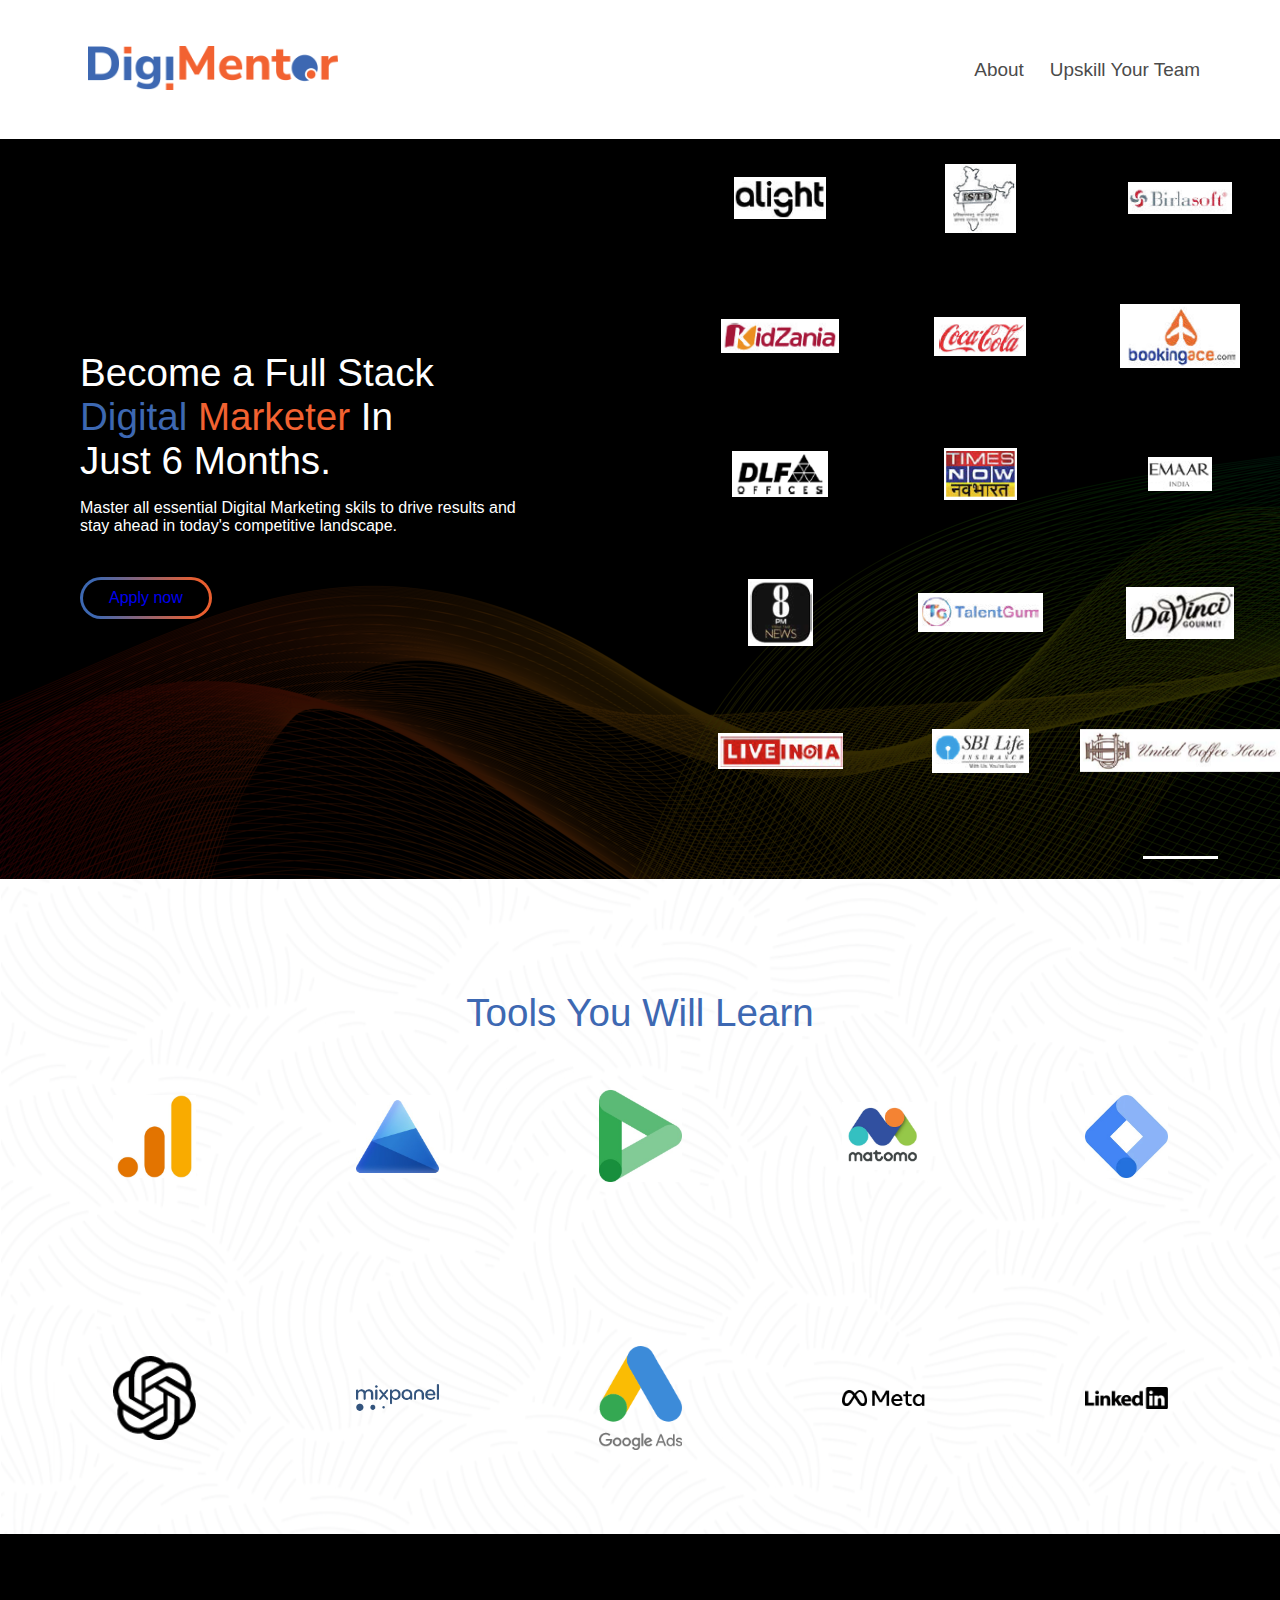
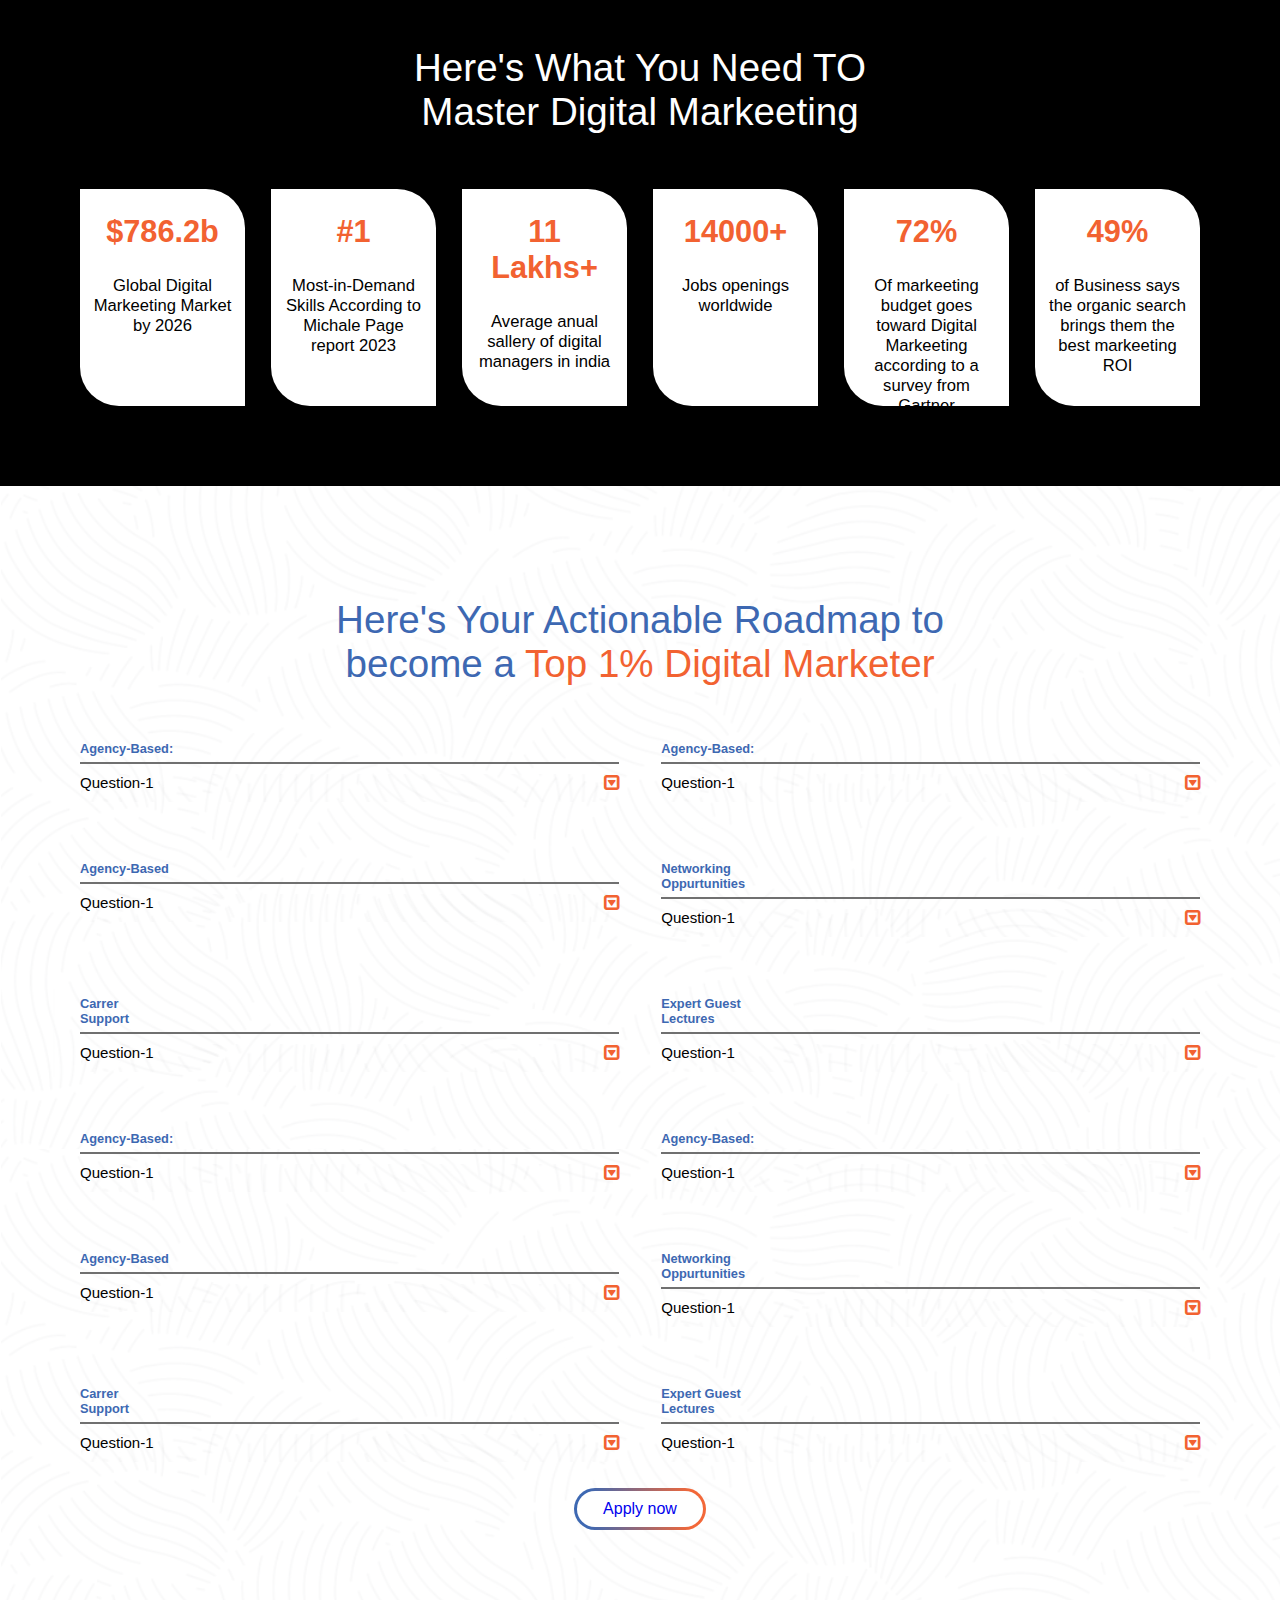
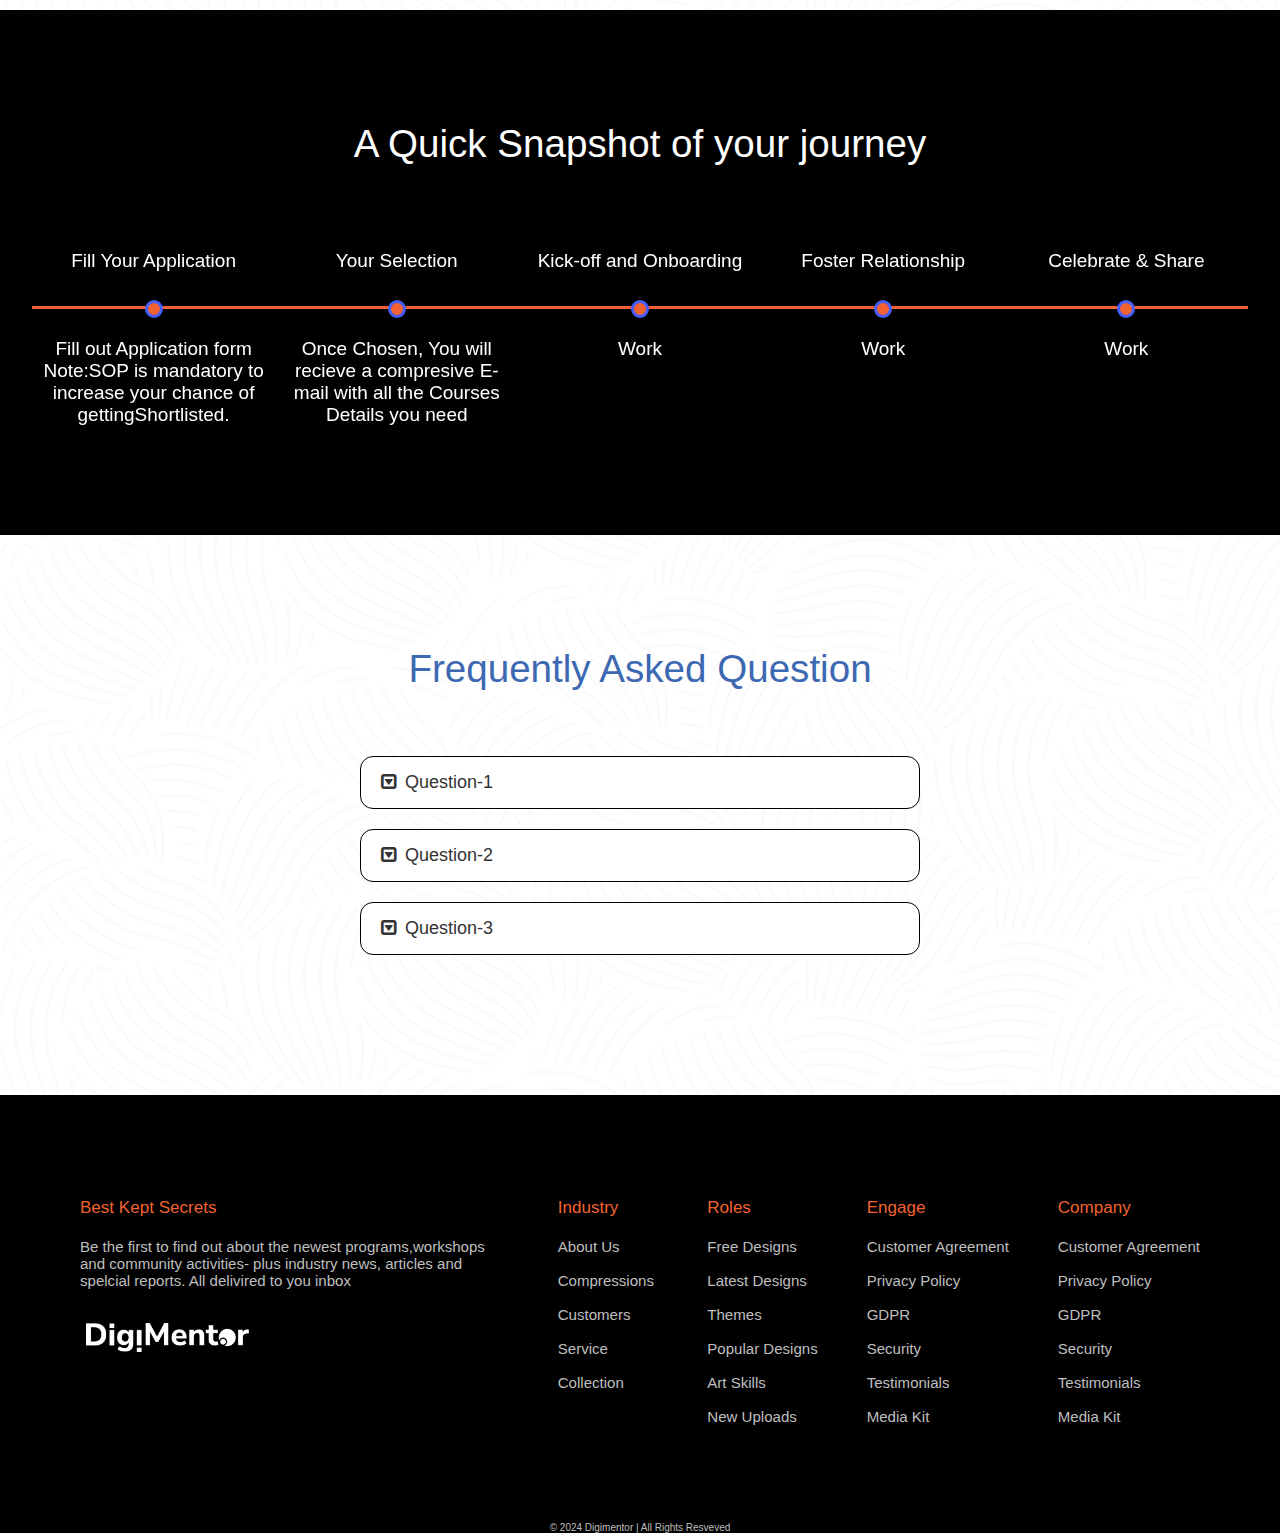
==== commit 47fd48a1: "digi swiper" ====
--- a/pages/digimentorlp2.html
+++ b/pages/digimentorlp2.html
@@ -14,12 +14,184 @@
     <link rel="stylesheet" href="https://cdnjs.cloudflare.com/ajax/libs/font-awesome/4.7.0/css/font-awesome.min.css">
     <link rel="stylesheet" href="/hp.css">
     <link rel="stylesheet" href="https://cdn.jsdelivr.net/npm/swiper@11/swiper-bundle.min.css" />
+    <style>
+        .swiper {
+            width: 100%;
+            height: 100%;
+        }
+
+        .swiper-slide {
+            text-align: center;
+            font-size: 18px;
+            background: transparent;
+            display: flex;
+            justify-content: center;
+            align-items: center;
+        }
+
+        .swiper-slide img {
+            display: block;
+            width: 100%;
+            height: 100%;
+            object-fit: cover;
+        }
+
+
+        .swiper {
+            width: 100%;
+            height: 700px;
+            margin: 20px 0;
+        }
+
+        .stylflx {
+            display: flex;
+            width: 50%;
+        }
+
+        .lp2txt_slid {
+            display: flex;
+            width: 100%;
+            background-image: url('/Assets/digimentor\ LP\ 2\(1\).png');
+        }
+
+        .lp2_txt_btnapply {
+            display: flex;
+            flex-direction: column;
+            justify-content: center;
+            width: 50%;
+            padding: 0px 0 80px 80px;
+            color: #fff;
+        }
+    </style>
 </head>
 
 <body>
     <script src="/custom_element.js"></script>
 
     <custom-header></custom-header>
+
+    <!-- head swipe lp2 -->
+    <div class="lp2txt_slid">
+
+        <div class="lp2_txt_btnapply">
+            <h2>Become a Full Stack <br> <span style="color:#3D68B2">Digital</span> <span
+                    style="color:#F26231">Marketer</span> In <br> Just 6 Months.</h2>
+            <p>Master all essential Digital Marketing skils to drive results and <br> stay ahead in today's competitive
+                landscape.</p>
+                <div class="flx" style="display: block;">
+                    <div class="aplnw_btn"><a href="#">
+                            <p style="background: #000;">Apply now</p>
+                        </a></div>
+                </div>
+        </div>
+
+        <div class="stylflx">
+
+            <div class="swiper mySwiper">
+                <div class="swiper-wrapper">
+                    <div class="swiper-slide">
+                        <div class="lp2slid"><img src="/Assets/Client logos/logo 1.png" alt=""></div>
+                    </div>
+
+                    <div class="swiper-slide">
+                        <div class="lp2slid"><img src="/Assets/Client logos/logo 2.png" alt=""></div>
+                    </div>
+
+                    <div class="swiper-slide">
+                        <div class="lp2slid"><img src="/Assets/Client logos/logo 3.png" alt=""></div>
+                    </div>
+
+                    <div class="swiper-slide">
+                        <div class="lp2slid"><img src="/Assets/Client logos/logo 4.png" alt=""></div>
+                    </div>
+
+                    <div class="swiper-slide">
+                        <div class="lp2slid"><img src="/Assets/Client logos/logo 5.png" alt=""></div>
+                    </div>
+
+                    <div class="swiper-slide">
+                        <div class="lp2slid"><img src="/Assets/Client logos/logo 6.png" alt=""></div>
+                    </div>
+
+                    <div class="swiper-slide">
+                        <div class="lp2slid"><img src="/Assets/Client logos/logo 7.png" alt=""></div>
+                    </div>
+
+                    <div class="swiper-slide">
+                        <div class="lp2slid"><img src="/Assets/Client logos/logo 8.png" alt=""></div>
+                    </div>
+
+                </div>
+            </div>
+
+            <div class="swiper mySwiper2">
+                <div class="swiper-wrapper">
+                    <div class="swiper-slide">
+                        <div class="lp2slid"><img src="/Assets/Client logos/logo 9.png" alt=""></div>
+                    </div>
+
+                    <div class="swiper-slide">
+                        <div class="lp2slid"><img src="/Assets/Client logos/logo 10.png" alt=""></div>
+                    </div>
+
+                    <div class="swiper-slide">
+                        <div class="lp2slid"><img src="/Assets/Client logos/logo 11.png" alt=""></div>
+                    </div>
+
+                    <div class="swiper-slide">
+                        <div class="lp2slid"><img src="/Assets/Client logos/logo 12.png" alt=""></div>
+                    </div>
+
+                    <div class="swiper-slide">
+                        <div class="lp2slid"><img src="/Assets/Client logos/logo 13.png" alt=""></div>
+                    </div>
+                    <div class="swiper-slide">
+                        <div class="lp2slid"><img src="/Assets/Client logos/logo 14.png" alt=""></div>
+                    </div>
+
+                    <div class="swiper-slide">
+                        <div class="lp2slid"><img src="/Assets/Client logos/logo 15.png" alt=""></div>
+                    </div>
+
+                    <div class="swiper-slide">
+                        <div class="lp2slid"><img src="/Assets/Client logos/logo 16.png" alt=""></div>
+                    </div>
+
+                </div>
+            </div>
+
+            <div class="swiper mySwiper3">
+                <div class="swiper-wrapper">
+                    <div class="swiper-slide">
+                        <div class="lp2slid"><img src="/Assets/Client logos/logo 17.png" alt=""></div>
+                    </div>
+                    <div class="swiper-slide">
+                        <div class="lp2slid"><img src="/Assets/Client logos/logo 18.png" alt=""></div>
+                    </div>
+                    <div class="swiper-slide">
+                        <div class="lp2slid"><img src="/Assets/Client logos/logo 19.png" alt=""></div>
+                    </div>
+                    <div class="swiper-slide">
+                        <div class="lp2slid"><img src="/Assets/Client logos/logo 20.png" alt=""></div>
+                    </div>
+                    <div class="swiper-slide">
+                        <div class="lp2slid"><img src="/Assets/Client logos/logo 21.png" alt=""></div>
+                    </div>
+                    <div class="swiper-slide">
+                        <div class="lp2slid"><img src="/Assets/Client logos/logo 22.png" alt=""></div>
+                    </div>
+                    <div class="swiper-slide">
+                        <div class="lp2slid"><img src="/Assets/Client logos/logo 23.png" alt=""></div>
+                    </div>
+                    <div class="swiper-slide">
+                        <div class="lp2slid"><img src="/Assets/Client logos/logo 3.png" alt=""></div>
+                    </div>
+
+                </div>
+            </div>
+
+        </div>
+    </div>
 
     <!-- tools you will learn -->
     <div class="learn_lp2 page-width">
@@ -351,6 +523,11 @@
                 </div>
 
             </div>
+        </div>
+        <div class="flx">
+            <div class="aplnw_btn"><a href="#">
+                    <p>Apply now</p>
+                </a></div>
         </div>
     </div>
 
@@ -458,22 +635,55 @@
 
     </script>
 
-    
-<script>
-    window.onscroll = function () { myFunction() };
-
-var header = document.getElementById("myHeader");
-var sticky = header.offsetTop;
-
-function myFunction() {
-    if (window.pageYOffset > sticky) {
-        header.classList.add("sticky");
-    } else {
-        header.classList.remove("sticky");
-    }
-}
-</script>
-
+
+    <script>
+        window.onscroll = function () { myFunction() };
+
+        var header = document.getElementById("myHeader");
+        var sticky = header.offsetTop;
+
+        function myFunction() {
+            if (window.pageYOffset > sticky) {
+                header.classList.add("sticky");
+            } else {
+                header.classList.remove("sticky");
+            }
+        }
+    </script>
+
+    <!-- Initialize Swiper -->
+    <script>
+        var swiperr31 = new Swiper(".mySwiper", {
+            direction: "vertical",
+            spaceBetween: 60,
+            autoplay: {
+                delay: 2500,
+                disableOnInteraction: false,
+            },
+            slidesPerView: 5.5,
+
+        });
+        var swiper2 = new Swiper(".mySwiper2", {
+            slidesPerView: 5.5,
+            direction: "vertical",
+            autoplay: {
+                delay: 2500,
+                disableOnInteraction: false,
+            },
+            spaceBetween: 60,
+
+        });
+        var swiper3 = new Swiper(".mySwiper3", {
+            slidesPerView: 5.5,
+            direction: "vertical",
+            autoplay: {
+                delay: 2500,
+                disableOnInteraction: false,
+            },
+            spaceBetween: 60,
+
+        });
+    </script>
 </body>
 
 </html>--- a/pages/digimentorlp2.css
+++ b/pages/digimentorlp2.css
@@ -7,6 +7,27 @@
     background-image: url('/Assets/pattern.png')
   }
 
+  .aplnw_btn {
+    background: linear-gradient(90deg, rgba(61, 104, 178, 1) 11%, rgba(242, 98, 49, 0.9640056706276261) 89%);
+    width: fit-content;
+    padding: 3px 3px;
+    border-radius: 33px;
+  }
+
+  .aplnw_btn p{
+    padding: 9px 26px;
+  background: #fff;
+  margin: 0;
+  border-radius: 33px;
+  }
+
+  .lp2_txt_btnapply h2{
+    margin-bottom: 0 !important;
+  }
+
+.aplnw_btn a{
+    text-decoration: none;
+}
 /* timeline */
 
 .time-line-box {
@@ -71,12 +92,12 @@
     overflow-y: auto;
 }
 
-.swiper-wrapper {
+/* .swiper-wrapper {
     display: inline-flex;
     flex-direction: row;
     overflow-y: auto;
     justify-content: center;
-}
+} */
 
 .swiper-container::-webkit-scrollbar-track {
     background: #a8a8a8b6;
@@ -112,7 +133,7 @@
 .mdm .mdmhead,
 .frquntl_askd_qustn,
 .lp_roadmap_head h2,
-.time-line-box h2, .learn_lp2 h2 {
+.time-line-box h2, .learn_lp2 h2, .lp2_txt_btnapply h2{
     font-size: 3.015vw;
     font-weight: 400;
     margin-bottom: 4.3vw;
@@ -131,6 +152,12 @@
     text-align: center;
     color: #3D68B2;
 }
+
+.flx {
+    display: flex;
+    justify-content: center;
+    margin-top: 26px;
+  }
 
 .lp_roadmap_head span {
     color: #F26231;
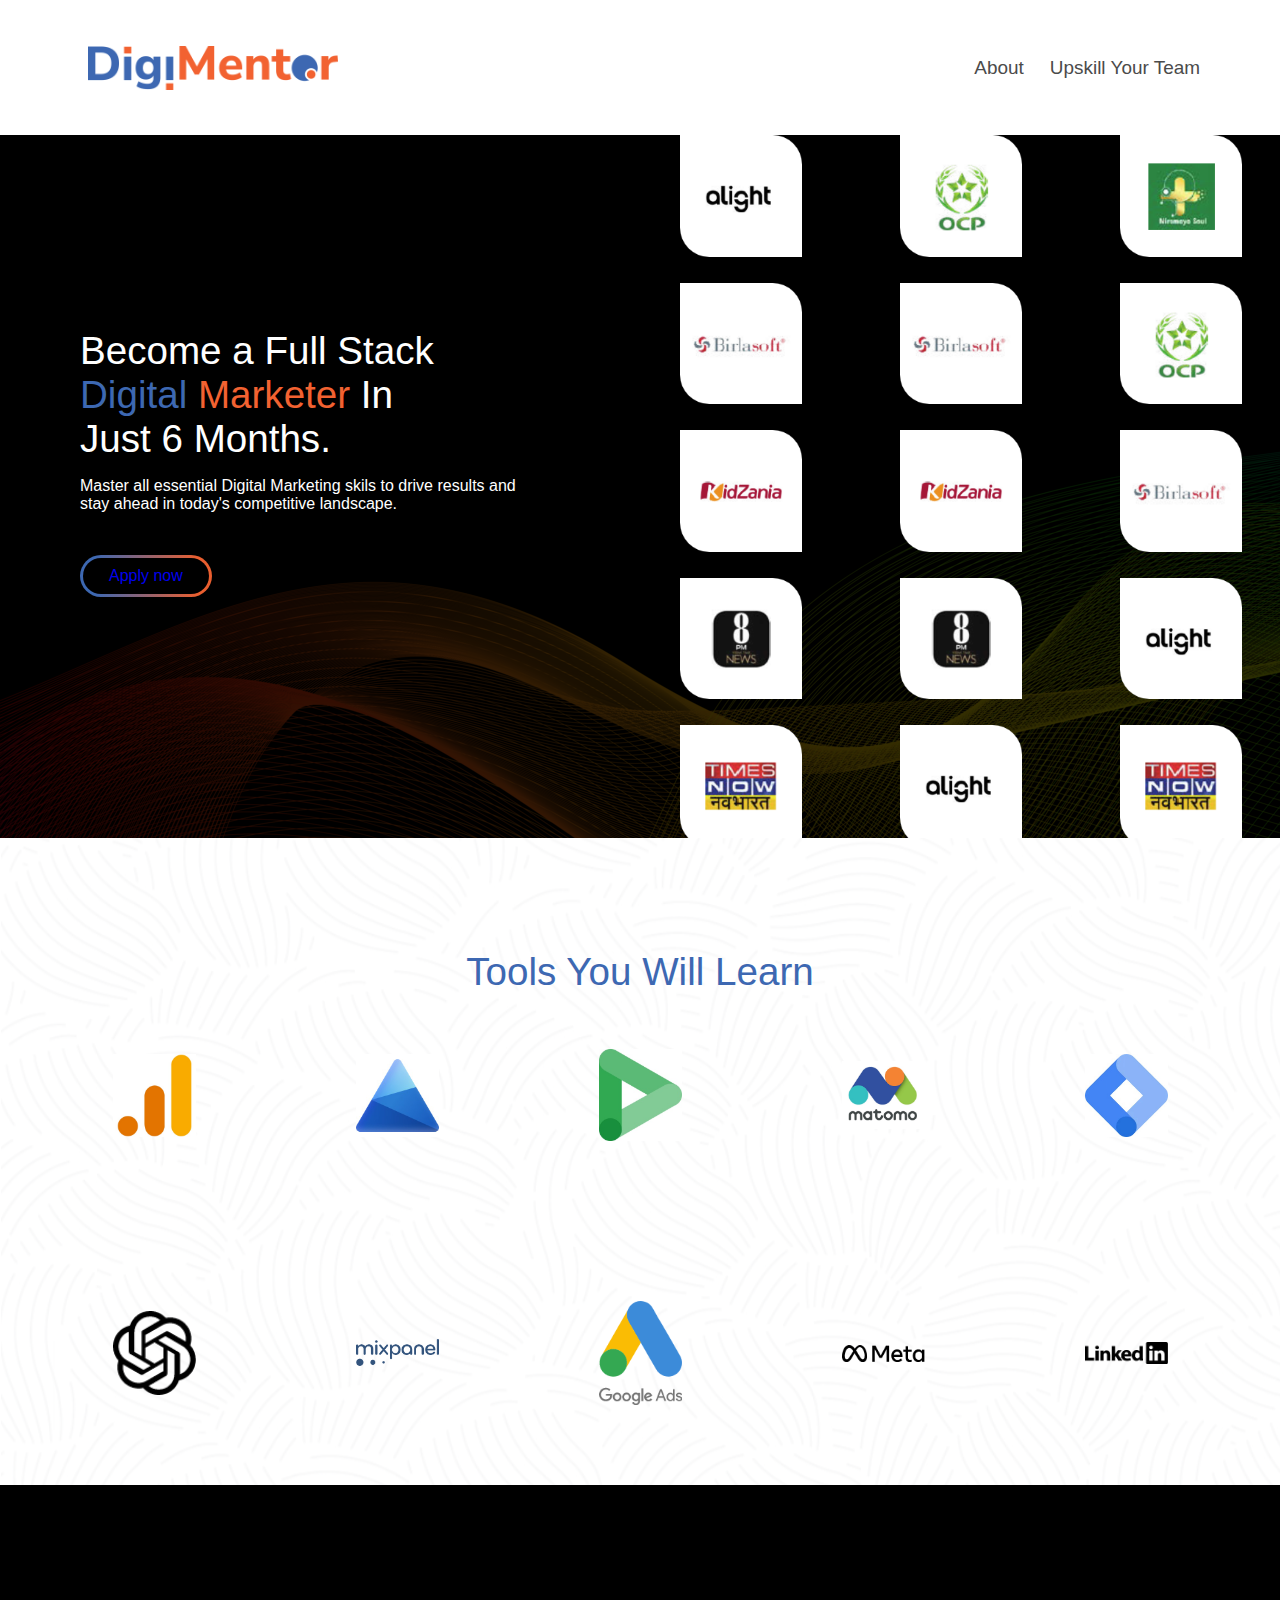
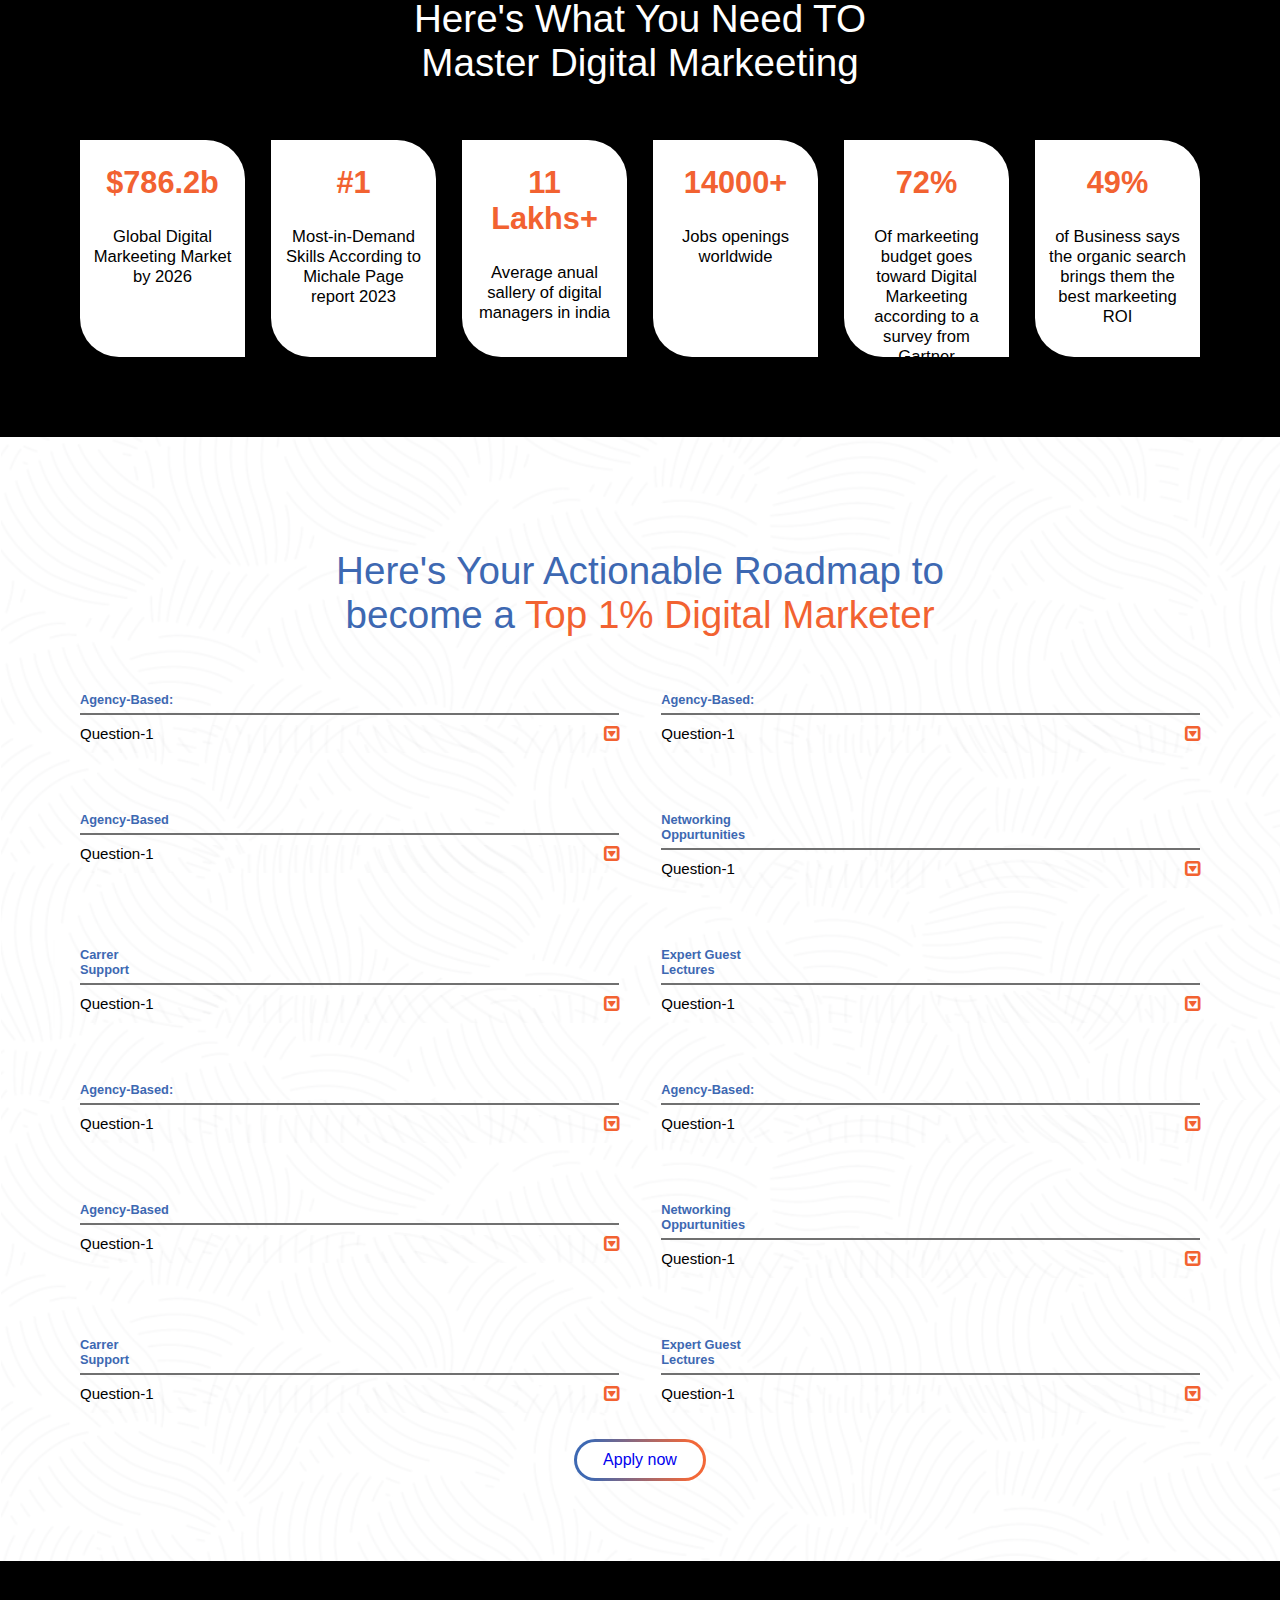
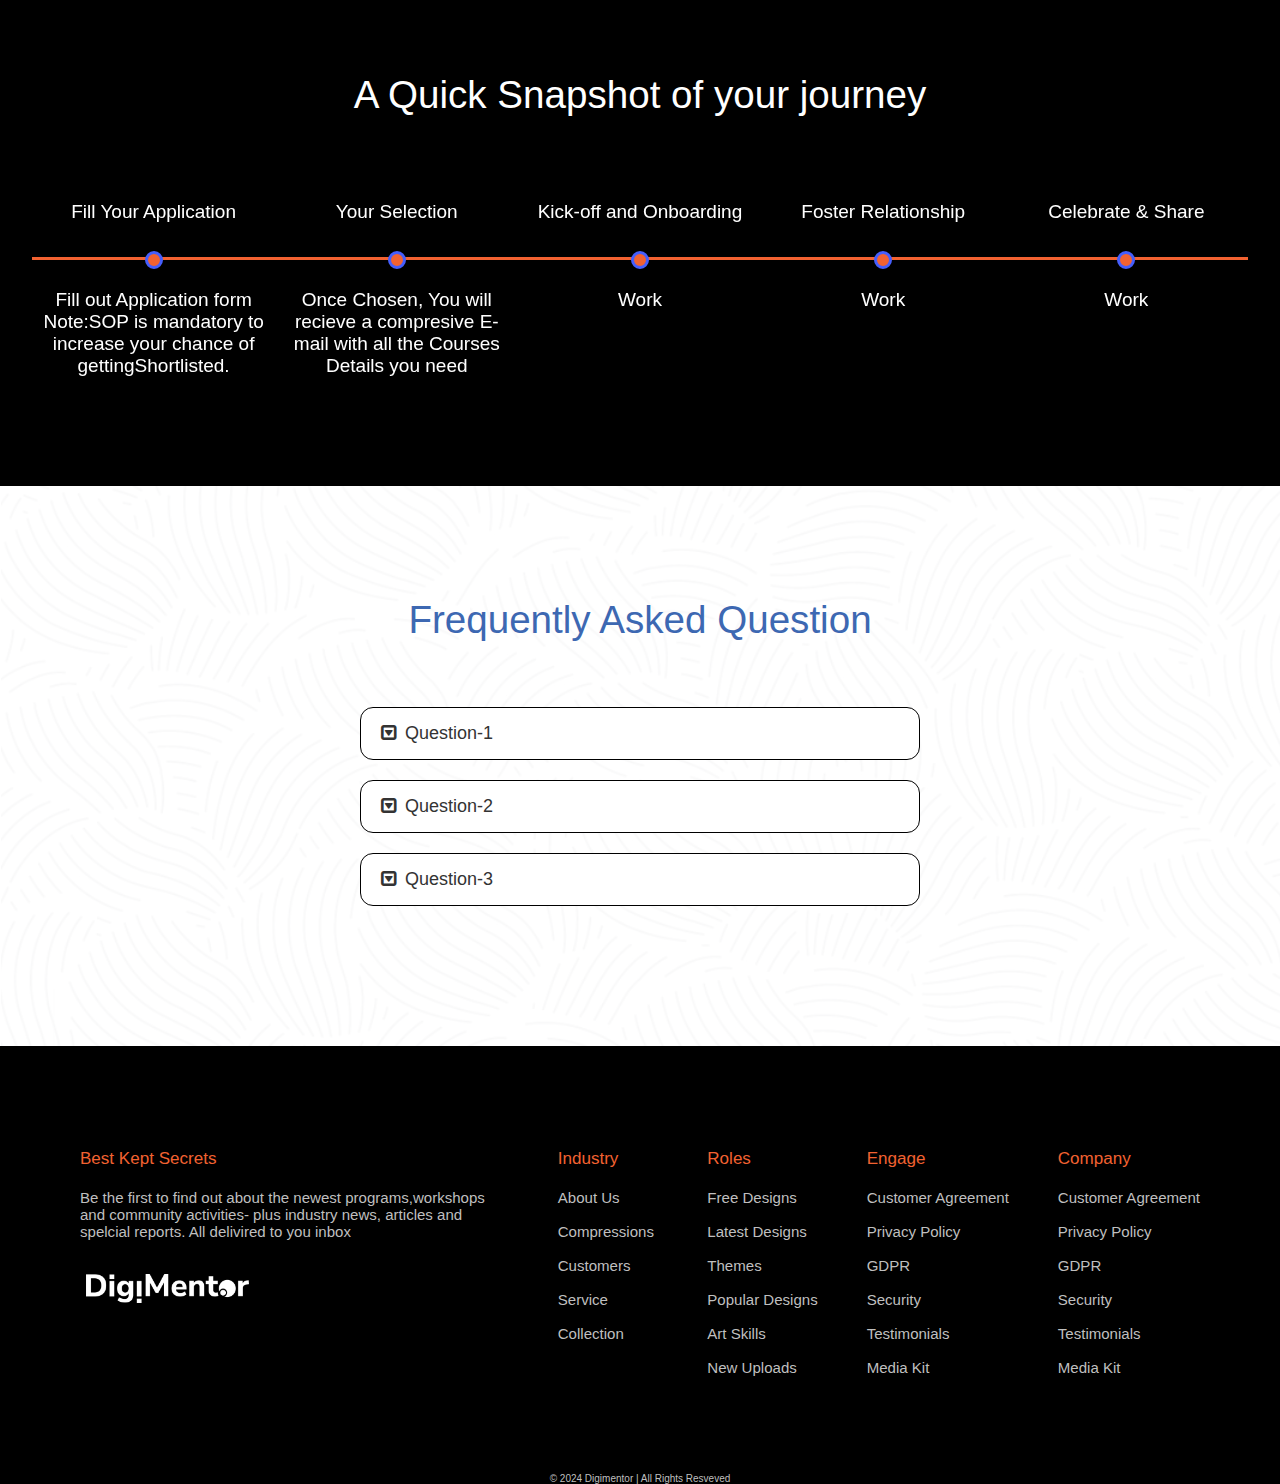
==== commit f6a59e84: "logos" ====
--- a/pages/digimentorlp2.html
+++ b/pages/digimentorlp2.html
@@ -40,7 +40,6 @@
         .swiper {
             width: 100%;
             height: 700px;
-            margin: 20px 0;
         }
 
         .stylflx {
@@ -62,6 +61,96 @@
             padding: 0px 0 80px 80px;
             color: #fff;
         }
+
+        .showcase {
+            width: 100%;
+            height: 703px;
+            margin: 0 auto;
+            overflow: hidden;
+            position: relative;
+        }
+
+        .sideslider {
+            display: flex;
+            gap: 60px;
+        }
+
+        .slider {
+            display: flex;
+            flex-direction: column;
+            animation: scroll 15s linear infinite;
+        }
+
+        .item {
+            width: 76%;
+            height: auto;
+            margin-bottom: 26px;
+        }
+
+        img {
+            vertical-align: middle;
+            max-width: 100%;
+            max-height: 100%;
+            opacity: 1;
+        }
+
+        /* .item:hover img {
+            opacity: 1.0;
+        } */
+
+        @keyframes scroll {
+            0% {
+                transform: translateY(0);
+            }
+
+            100% {
+                transform: translateY(-50%);
+            }
+        }
+
+        .rev {
+            display: flex;
+            flex-direction: column;
+            animation: ver 15s linear infinite;
+        }
+
+
+        @keyframes ver {
+            0% {
+                transform: translateY(-50%);
+            }
+
+            100% {
+                transform: translateY(0);
+            }
+        }
+
+        @media(max-width:768px) {
+            .showcase {
+            width: 800px; /* Adjust to show multiple images at a time */
+            height: 200px; /* Adjust to the height of your images */
+            margin: 0 auto;
+            overflow: hidden;
+            position: relative;
+        }
+
+        .slider {
+            display: flex;
+            flex-direction: row;
+            width: max-content; /* Ensure the slider width adjusts to its content */
+            animation: scroll 20s linear infinite;
+        }
+
+        .item {
+            width: 200px; /* Adjust to the width of your images */
+            height: 100%; /* Adjust to the height of your images */
+        }
+        .sideslider{
+            flex-direction: column;
+        }
+    }
+
+
     </style>
 </head>
 
@@ -78,53 +167,53 @@
                     style="color:#F26231">Marketer</span> In <br> Just 6 Months.</h2>
             <p>Master all essential Digital Marketing skils to drive results and <br> stay ahead in today's competitive
                 landscape.</p>
-                <div class="flx" style="display: block;">
-                    <div class="aplnw_btn"><a href="#">
-                            <p style="background: #000;">Apply now</p>
-                        </a></div>
-                </div>
+            <div class="flx" style="display: block;">
+                <div class="aplnw_btn"><a href="#">
+                        <p style="background: #000;">Apply now</p>
+                    </a></div>
+            </div>
         </div>
 
         <div class="stylflx">
-
+            <!-- 
             <div class="swiper mySwiper">
                 <div class="swiper-wrapper">
                     <div class="swiper-slide">
-                        <div class="lp2slid"><img src="/Assets/Client logos/logo 1.png" alt=""></div>
-                    </div>
-
-                    <div class="swiper-slide">
-                        <div class="lp2slid"><img src="/Assets/Client logos/logo 2.png" alt=""></div>
-                    </div>
-
-                    <div class="swiper-slide">
-                        <div class="lp2slid"><img src="/Assets/Client logos/logo 3.png" alt=""></div>
-                    </div>
-
-                    <div class="swiper-slide">
-                        <div class="lp2slid"><img src="/Assets/Client logos/logo 4.png" alt=""></div>
-                    </div>
-
-                    <div class="swiper-slide">
-                        <div class="lp2slid"><img src="/Assets/Client logos/logo 5.png" alt=""></div>
-                    </div>
-
-                    <div class="swiper-slide">
-                        <div class="lp2slid"><img src="/Assets/Client logos/logo 6.png" alt=""></div>
-                    </div>
-
-                    <div class="swiper-slide">
-                        <div class="lp2slid"><img src="/Assets/Client logos/logo 7.png" alt=""></div>
-                    </div>
-
-                    <div class="swiper-slide">
-                        <div class="lp2slid"><img src="/Assets/Client logos/logo 8.png" alt=""></div>
-                    </div>
-
-                </div>
-            </div>
-
-            <div class="swiper mySwiper2">
+                        <div class="lp2slid"><img src="/Assets/Client logos/1 (1).png" alt=""></div>
+                    </div>
+
+                    <div class="swiper-slide">
+                        <div class="lp2slid"><img src="/Assets/Client logos/3 (1).png" alt=""></div>
+                    </div>
+
+                    <div class="swiper-slide">
+                        <div class="lp2slid"><img src="/Assets/Client logos/4 (1).png" alt=""></div>
+                    </div>
+
+                    <div class="swiper-slide">
+                        <div class="lp2slid"><img src="/Assets/Client logos/5 (1).png" alt=""></div>
+                    </div>
+
+                    <div class="swiper-slide">
+                        <div class="lp2slid"><img src="/Assets/Client logos/6 (1).png" alt=""></div>
+                    </div>
+
+                    <div class="swiper-slide">
+                        <div class="lp2slid"><img src="/Assets/Client logos/7.png" alt=""></div>
+                    </div>
+
+                    <div class="swiper-slide">
+                        <div class="lp2slid"><img src="/Assets/Client logos/8.png" alt=""></div>
+                    </div>
+
+                    <div class="swiper-slide">
+                        <div class="lp2slid"><img src="/Assets/Client logos/9.png" alt=""></div>
+                    </div>
+
+                </div>
+            </div>
+
+            <div dir="rtl" class="swiper mySwiper2">
                 <div class="swiper-wrapper">
                     <div class="swiper-slide">
                         <div class="lp2slid"><img src="/Assets/Client logos/logo 9.png" alt=""></div>
@@ -187,6 +276,49 @@
                         <div class="lp2slid"><img src="/Assets/Client logos/logo 3.png" alt=""></div>
                     </div>
 
+                </div>
+            </div> -->
+
+
+            <div class="sideslider">
+
+                <div class="showcase">
+                    <div class="slider">
+                        <div class="item"><img src="/Assets/Client logos/1 (1).png" alt="" /></div>
+                        <div class="item"><img src="/Assets//Client logos/6 (1).png" alt="" /></div>
+                        <div class="item"><img src="/Assets//Client logos/7.png" alt="" /></div>
+                        <div class="item"><img src="/Assets//Client logos/8.png" alt="" /></div>
+                        <div class="item"><img src="/Assets/Client logos/3 (1).png" alt="" /></div>
+                        <div class="item"><img src="/Assets/Client logos/4 (1).png" alt="" /></div>
+                        <div class="item"><img src="/Assets//Client logos/5 (1).png" alt="" /></div>
+                        <div class="item"><img src="/Assets//Client logos/9.png" alt="" /></div>
+                    </div>
+                </div>
+
+                <div class="showcase">
+                    <div class="slider  rev">
+                        <div class="item"><img src="/Assets//Client logos/5 (1).png" alt="" /></div>
+                        <div class="item"><img src="/Assets//Client logos/6 (1).png" alt="" /></div>
+                        <div class="item"><img src="/Assets//Client logos/7.png" alt="" /></div>
+                        <div class="item"><img src="/Assets//Client logos/8.png" alt="" /></div>
+                        <div class="item"><img src="/Assets/Client logos/1 (1).png" alt="" /></div>
+                        <div class="item"><img src="/Assets/Client logos/3 (1).png" alt="" /></div>
+                        <div class="item"><img src="/Assets/Client logos/4 (1).png" alt="" /></div>
+                        <div class="item"><img src="/Assets//Client logos/9.png" alt="" /></div>
+                    </div>
+                </div>
+
+                <div class="showcase">
+                    <div class="slider">
+                        <div class="item"><img src="/Assets/Client logos/4 (1).png" alt="" /></div>
+                        <div class="item"><img src="/Assets//Client logos/5 (1).png" alt="" /></div>
+                        <div class="item"><img src="/Assets//Client logos/6 (1).png" alt="" /></div>
+                        <div class="item"><img src="/Assets/Client logos/1 (1).png" alt="" /></div>
+                        <div class="item"><img src="/Assets/Client logos/3 (1).png" alt="" /></div>
+                        <div class="item"><img src="/Assets//Client logos/7.png" alt="" /></div>
+                        <div class="item"><img src="/Assets//Client logos/8.png" alt="" /></div>
+                        <div class="item"><img src="/Assets//Client logos/9.png" alt="" /></div>
+                    </div>
                 </div>
             </div>
 
@@ -232,6 +364,7 @@
 
     <!-- Master Digital Marketing -->
     <div class="mdm page-width">
+
         <h2 class="mdmhead">Here's What You Need TO <br> Master Digital Markeeting</h2>
         <div class="mdd_cards">
             <div class="mdm_card">
@@ -684,6 +817,48 @@
 
         });
     </script>
+
+
+    <script>
+        document.addEventListener("DOMContentLoaded", function () {
+            var slider = document.querySelector('.slider');
+            var sizeImage = 200; // Height of the image
+            var items = slider.children.length;
+            var itemsHeight = items * sizeImage;
+            slider.style.height = itemsHeight + 'px';
+
+            var rotating = true;
+            var sliderSpeed = 20000; // Adjust speed in milliseconds
+            var seeItems = setInterval(rotateSlider, sliderSpeed);
+
+            document.querySelector('.showcase').addEventListener('mouseenter', function () {
+                rotating = false; // turn off rotation when hovering
+            });
+
+            document.querySelector('.showcase').addEventListener('mouseleave', function () {
+                rotating = true;
+            });
+
+            function rotateSlider() {
+                if (rotating) {
+                    var first = slider.querySelector('.item:first-child');
+                    first.style.transition = 'margin-top 1s linear';
+                    first.style.marginTop = '-' + sizeImage + 'px';
+                    first.addEventListener('transitionend', function () {
+                        first.style.transition = '';
+                        first.style.marginTop = '0px';
+                        slider.appendChild(first);
+                    }, { once: true });
+                } else {
+                    var first = slider.querySelector('.item:first-child');
+                    var computedStyle = window.getComputedStyle(first);
+                    var marginTop = parseInt(computedStyle.marginTop, 10);
+                    first.style.transition = '';
+                    first.style.marginTop = marginTop + 'px';
+                }
+            }
+        });
+    </script>
 </body>
 
 </html>--- a/pages/digimentorlp2.css
+++ b/pages/digimentorlp2.css
@@ -3,31 +3,38 @@
     margin: 0;
 }
 
-.faq_heading_and_accordian, .learn_lp2, .lp2-roadmap {
+.faq_heading_and_accordian,
+.learn_lp2,
+.lp2-roadmap {
     background-image: url('/Assets/pattern.png')
-  }
-
-  .aplnw_btn {
+}
+
+.aplnw_btn {
     background: linear-gradient(90deg, rgba(61, 104, 178, 1) 11%, rgba(242, 98, 49, 0.9640056706276261) 89%);
     width: fit-content;
     padding: 3px 3px;
     border-radius: 33px;
-  }
-
-  .aplnw_btn p{
+}
+
+.aplnw_btn p {
     padding: 9px 26px;
-  background: #fff;
-  margin: 0;
-  border-radius: 33px;
-  }
-
-  .lp2_txt_btnapply h2{
+    background: #fff;
+    margin: 0;
+    border-radius: 33px;
+}
+
+.lp2_txt_btnapply h2 {
     margin-bottom: 0 !important;
-  }
-
-.aplnw_btn a{
+}
+
+.aplnw_btn a {
     text-decoration: none;
 }
+
+.stylflx .swiper-slide {
+    width: 113px;
+}
+
 /* timeline */
 
 .time-line-box {
@@ -133,7 +140,9 @@
 .mdm .mdmhead,
 .frquntl_askd_qustn,
 .lp_roadmap_head h2,
-.time-line-box h2, .learn_lp2 h2, .lp2_txt_btnapply h2{
+.time-line-box h2,
+.learn_lp2 h2,
+.lp2_txt_btnapply h2 {
     font-size: 3.015vw;
     font-weight: 400;
     margin-bottom: 4.3vw;
@@ -157,7 +166,7 @@
     display: flex;
     justify-content: center;
     margin-top: 26px;
-  }
+}
 
 .lp_roadmap_head span {
     color: #F26231;
@@ -403,24 +412,24 @@
 
 /* tools you will learn */
 
-.learn_logo img{
+.learn_logo img {
     width: 100%;
     height: auto;
 }
 
-.learn_logo{
+.learn_logo {
     width: 83px;
 }
 
-.learn_img_brand{
-    display: flex;
-  flex-wrap: wrap;
-  gap: 160px;
-  justify-content: center;
-  align-items: center;
-}
-
-.learn_lp2 h2{
+.learn_img_brand {
+    display: flex;
+    flex-wrap: wrap;
+    gap: 160px;
+    justify-content: center;
+    align-items: center;
+}
+
+.learn_lp2 h2 {
     text-align: center;
     color: #3D68B2;
 }
@@ -434,67 +443,85 @@
     .mdm .mdmhead,
     .frquntl_askd_qustn,
     .lp_roadmap_head h2,
-    .time-line-box h2, .learn_lp2 h2{
+    .time-line-box h2,
+    .learn_lp2 h2 {
         font-size: 19px;
-        margin-bottom: 43px;    
+        margin-bottom: 43px;
+    }
+
+    .lp2txt_slid {
+        flex-direction: column;
+    }
+
+    .lp2_txt_btnapply {
+        width: 100% !important;
+        padding: 0 !important;
+    }
+
+    .stylflx {
+        width: 100% !important;
     }
 
     .learn_logo {
         width: 43px;
-      }
-      .learn_img_brand{
+    }
+
+    .learn_img_brand {
         gap: 23px;
-      }    
-
-      /* Roadmap */
-
-      .accordion-content{
+    }
+
+    /* Roadmap */
+
+    .accordion-content {
         padding: 0;
-      }
-
-      .accordion-content p{
+    }
+
+    .accordion-content p {
         width: 100%;
         margin: 0;
-      }
-
-      .lp2digimentor_card{
+    }
+
+    .lp2digimentor_card {
         margin: 0;
-      }
-
-      .flip-card-front p, .card_text h2, .explore_card h2 {
+    }
+
+    .flip-card-front p,
+    .card_text h2,
+    .explore_card h2 {
         font-size: 16px;
-      }
-
-      .lp2digimentor_card .card_text h2,.lp2digimentor_card button {
+    }
+
+    .lp2digimentor_card .card_text h2,
+    .lp2digimentor_card button {
         font-size: 13px;
-      }
-      
-      /* Master Digital Marketing */
-
-      .mdd_cards{
+    }
+
+    /* Master Digital Marketing */
+
+    .mdd_cards {
         flex-wrap: wrap;
-      }
-
-      .mdm_card{
+    }
+
+    .mdm_card {
         width: 159px;
         height: 132px;
-      }
-
-      .mdm_card h2 {
+    }
+
+    .mdm_card h2 {
         font-size: 23px;
-      }         
-
-      .mdm_card p{
+    }
+
+    .mdm_card p {
         font-size: 13px;
-      }
-
-      /* timeline */
-
-      .swiper-slidet{
+    }
+
+    /* timeline */
+
+    .swiper-slidet {
         font-size: 6px;
-      }
-
-      .time-line-box .status span::before {
+    }
+
+    .time-line-box .status span::before {
         content: '';
         width: 6px;
         height: 6px;
@@ -508,14 +535,16 @@
         -ms-transform: translate(-50%, -50%);
         transform: translate(-50%, -50%);
         transition: all 200ms ease-in;
-      }
-      
-      .time-line-box .status span, .timestamp span{
+    }
+
+    .time-line-box .status span,
+    .timestamp span {
         padding: 23px 0;
-      }
-
-      .time-line-box .timestamp{
+    }
+
+    .time-line-box .timestamp {
         padding: 0;
         margin: 0;
-      }
+    }
+    
 }